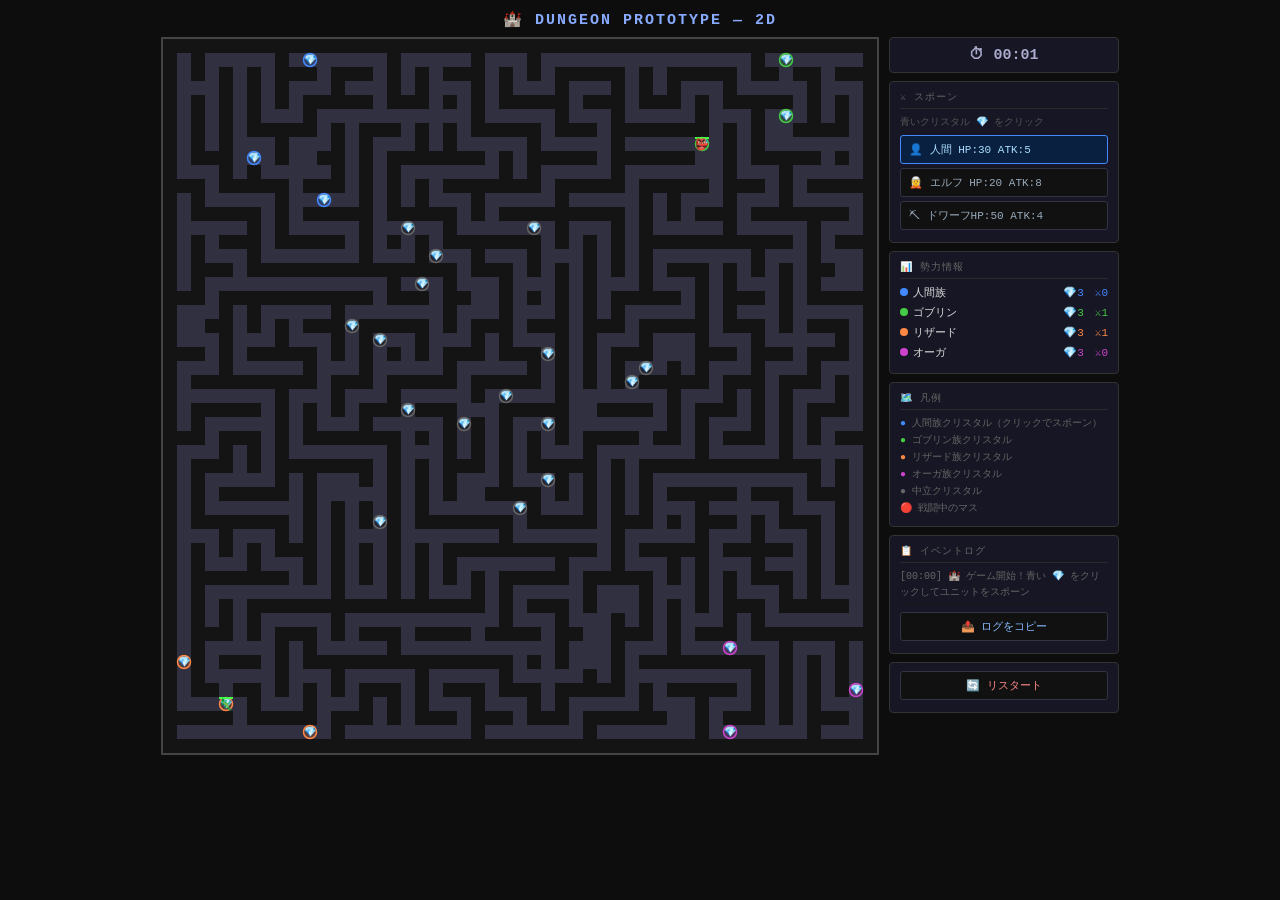
==== prototype.html @ 56694823 "fix: SPAWN_INTERVAL の残存参照を AI_SPAWN に修正 initCrystals 内の spawnTimer 初期値が旧定数を参照していたためエラーが発生していた。  http" ====
<!DOCTYPE html>
<html lang="ja">
<head>
<meta charset="UTF-8">
<meta name="viewport" content="width=device-width, initial-scale=1">
<title>Dungeon Prototype</title>
<style>
* { margin: 0; padding: 0; box-sizing: border-box; }
body {
  background: #0d0d0d;
  color: #ddd;
  font-family: 'Courier New', monospace;
  display: flex;
  flex-direction: column;
  align-items: center;
  padding: 10px;
}
h1 {
  font-size: 15px;
  color: #88aaff;
  margin-bottom: 8px;
  letter-spacing: 2px;
}
#game { display: flex; gap: 10px; align-items: flex-start; }
canvas {
  border: 2px solid #444;
  cursor: crosshair;
  display: block;
}
#sidebar {
  width: 230px;
  display: flex;
  flex-direction: column;
  gap: 8px;
  flex-shrink: 0;
}
.panel {
  background: #161624;
  border: 1px solid #333;
  border-radius: 4px;
  padding: 8px 10px;
}
.panel-title {
  font-size: 10px;
  color: #666;
  text-transform: uppercase;
  letter-spacing: 1px;
  margin-bottom: 6px;
  border-bottom: 1px solid #2a2a2a;
  padding-bottom: 4px;
}
.spawn-btn {
  display: block;
  width: 100%;
  margin-bottom: 4px;
  padding: 6px 8px;
  background: #111;
  border: 1px solid #334;
  color: #99aabb;
  cursor: pointer;
  border-radius: 3px;
  font-size: 11px;
  text-align: left;
  font-family: 'Courier New', monospace;
}
.spawn-btn:hover { background: #1a2a40; border-color: #4488ff; }
.spawn-btn.active { background: #0a2040; border-color: #4488ff; color: #aaddff; }
.faction-row {
  display: flex;
  justify-content: space-between;
  align-items: center;
  font-size: 11px;
  margin-bottom: 5px;
}
.dot {
  display: inline-block;
  width: 8px; height: 8px;
  border-radius: 50%;
  margin-right: 5px;
  flex-shrink: 0;
}
#time-display {
  text-align: center;
  font-size: 15px;
  color: #aac;
  font-weight: bold;
}
#log-area {
  font-size: 10px;
  color: #666;
  max-height: 140px;
  overflow-y: auto;
  line-height: 1.6;
}
#log-area p { border-bottom: 1px solid #1a1a1a; padding-bottom: 2px; margin-bottom: 2px; }
.hint { font-size: 10px; color: #555; margin-bottom: 5px; line-height: 1.5; }
.legend-row {
  display: flex; align-items: center;
  gap: 6px; font-size: 10px; color: #666; margin-bottom: 3px;
}
</style>
</head>
<body>
<h1>🏰 DUNGEON PROTOTYPE — 2D</h1>
<div id="game">
  <canvas id="canvas"></canvas>
  <div id="sidebar">

    <div class="panel">
      <div id="time-display">00:00</div>
    </div>

    <div class="panel">
      <div class="panel-title">⚔️ スポーン</div>
      <div class="hint">青いクリスタル 💎 をクリック</div>
      <button class="spawn-btn active" id="btn-human" onclick="selectType('human')">👤 人間   HP:30 ATK:5</button>
      <button class="spawn-btn"        id="btn-elf"   onclick="selectType('elf')"  >🧝 エルフ HP:20 ATK:8</button>
      <button class="spawn-btn"        id="btn-dwarf" onclick="selectType('dwarf')">⛏ ドワーフHP:50 ATK:4</button>
    </div>

    <div class="panel">
      <div class="panel-title">📊 勢力情報</div>
      <div id="faction-display"></div>
    </div>

    <div class="panel">
      <div class="panel-title">🗺️ 凡例</div>
      <div class="legend-row"><span style="color:#4488ff">●</span> 人間族クリスタル（クリックでスポーン）</div>
      <div class="legend-row"><span style="color:#44cc44">●</span> ゴブリン族クリスタル</div>
      <div class="legend-row"><span style="color:#ff8844">●</span> リザード族クリスタル</div>
      <div class="legend-row"><span style="color:#cc44cc">●</span> オーガ族クリスタル</div>
      <div class="legend-row"><span style="color:#666">●</span> 中立クリスタル</div>
      <div class="legend-row">🔴 戦闘中のマス</div>
    </div>

    <div class="panel">
      <div class="panel-title">📋 イベントログ</div>
      <div id="log-area"></div>
      <button class="spawn-btn" onclick="exportLog()" style="margin-top:6px;text-align:center;color:#8bf;">📤 ログをコピー</button>
    </div>

    <div class="panel">
      <button class="spawn-btn" onclick="restartGame()" style="text-align:center;color:#f88;">🔄 リスタート</button>
    </div>

  </div>
</div>

<script>
// ━━━━━━━━━━━━━━━━━━━━━━━━━━━━━━━━━━
// CONSTANTS
// ━━━━━━━━━━━━━━━━━━━━━━━━━━━━━━━━━━
const GRID         = 51;
const CELL         = 14;
const CANVAS_SIZE  = GRID * CELL;   // 714px (1.2x)

const PATH_REFRESH   = 3.0;  // seconds between path recalculation
const LOOP_COUNT     = 50;   // extra passages added to maze
const SPD_COMMON     = 1.0;  // 全種族共通移動速度（マス/秒）

// AI種族別スポーン間隔（秒）
const AI_SPAWN = { goblin: 8, lizard: 10, ogre: 14 };

const FACTIONS = {
  human:   { name: '人間族',    color: '#4488ff', zone: [0, 12, 0,  12] },
  goblin:  { name: 'ゴブリン',  color: '#44cc44', zone: [0, 12, 38, 50] },
  lizard:  { name: 'リザード',  color: '#ff8844', zone: [38, 50, 0, 12] },
  ogre:    { name: 'オーガ',    color: '#cc44cc', zone: [38, 50, 38, 50] },
  neutral: { name: '中立',      color: '#666666', zone: null },
};

const UNIT_DEFS = {
  human:  { emoji: '👤', hp: 30, atk: 5,  spd: SPD_COMMON, faction: 'human'  },
  elf:    { emoji: '🧝', hp: 20, atk: 8,  spd: SPD_COMMON, faction: 'human'  },
  dwarf:  { emoji: '⛏',  hp: 50, atk: 4,  spd: SPD_COMMON, faction: 'human'  },
  goblin: { emoji: '👺', hp: 15, atk: 4,  spd: SPD_COMMON, faction: 'goblin' },
  lizard: { emoji: '🦎', hp: 25, atk: 6,  spd: SPD_COMMON, faction: 'lizard' },
  ogre:   { emoji: '👹', hp: 60, atk: 8,  spd: SPD_COMMON, faction: 'ogre'   },
};

const AI_UNIT = { goblin: 'goblin', lizard: 'lizard', ogre: 'ogre' };

// 不利な組み合わせのみ記載（ATK × 0.7）。記載のないペアはすべて × 1.0
// 出典: GAME_DESIGN.md「6種族の相性システム」
const AFFINITY_DEBUFF = new Set([
  'human-goblin',   // ゴブリンの数の暴力に対応しきれない
  'elf-lizard',     // 鱗が矢を弾く
  'dwarf-ogre',     // 怪力が鎧ごと吹き飛ばす
  'goblin-ogre',    // 三すくみ：オーガ > ゴブリン
  'lizard-goblin',  // 三すくみ：ゴブリン > リザード
  'ogre-lizard',    // 三すくみ：リザード > オーガ
]);

function getAffinityMult(attackerType, defenderType) {
  return AFFINITY_DEBUFF.has(`${attackerType}-${defenderType}`) ? 0.7 : 1.0;
}

// ━━━━━━━━━━━━━━━━━━━━━━━━━━━━━━━━━━
// STATE
// ━━━━━━━━━━━━━━━━━━━━━━━━━━━━━━━━━━
let grid         = [];
let crystals     = [];
let units        = [];
let selectedType = 'human';
let gameTime     = 0;
let lastTime     = 0;
let logLines     = [];
let mazeImg      = null;
let rafId        = null;

const canvas = document.getElementById('canvas');
const ctx    = canvas.getContext('2d');
canvas.width  = CANVAS_SIZE;
canvas.height = CANVAS_SIZE;

// ━━━━━━━━━━━━━━━━━━━━━━━━━━━━━━━━━━
// MAZE GENERATION (iterative DFS)
// ━━━━━━━━━━━━━━━━━━━━━━━━━━━━━━━━━━
function generateMaze(size) {
  const g = Array.from({ length: size }, () => new Uint8Array(size).fill(1));
  g[1][1] = 0;
  const stack = [[1, 1]];

  while (stack.length) {
    const [r, c] = stack[stack.length - 1];
    const dirs = [[-2,0],[2,0],[0,-2],[0,2]];
    for (let i = 3; i > 0; i--) {
      const j = Math.floor(Math.random() * (i + 1));
      [dirs[i], dirs[j]] = [dirs[j], dirs[i]];
    }
    let moved = false;
    for (const [dr, dc] of dirs) {
      const nr = r + dr, nc = c + dc;
      if (nr > 0 && nr < size - 1 && nc > 0 && nc < size - 1 && g[nr][nc] === 1) {
        g[r + dr / 2][c + dc / 2] = 0;
        g[nr][nc] = 0;
        stack.push([nr, nc]);
        moved = true;
        break;
      }
    }
    if (!moved) stack.pop();
  }

  // Add loops for non-linear paths
  let added = 0;
  for (let attempt = 0; added < LOOP_COUNT && attempt < 2000; attempt++) {
    const r = 1 + Math.floor(Math.random() * (size - 2));
    const c = 1 + Math.floor(Math.random() * (size - 2));
    if (g[r][c] !== 1) continue;
    const vert  = r > 0 && r < size - 1 && g[r-1][c] === 0 && g[r+1][c] === 0;
    const horiz = c > 0 && c < size - 1 && g[r][c-1] === 0 && g[r][c+1] === 0;
    if (vert || horiz) { g[r][c] = 0; added++; }
  }
  return g;
}

// ━━━━━━━━━━━━━━━━━━━━━━━━━━━━━━━━━━
// BFS PATHFINDING
// ━━━━━━━━━━━━━━━━━━━━━━━━━━━━━━━━━━
function bfs(sr, sc, gr, gc) {
  if (!grid[gr] || grid[gr][gc] !== 0) return null;
  if (sr === gr && sc === gc) return [[sr, sc]];

  const key = (r, c) => r * GRID + c;
  const prev = new Map([[key(sr, sc), -1]]);
  const q = [[sr, sc]];

  outer:
  for (let i = 0; i < q.length; i++) {
    const [r, c] = q[i];
    for (const [dr, dc] of [[-1,0],[1,0],[0,-1],[0,1]]) {
      const nr = r + dr, nc = c + dc;
      if (nr < 0 || nr >= GRID || nc < 0 || nc >= GRID || grid[nr][nc] !== 0) continue;
      const k = key(nr, nc);
      if (prev.has(k)) continue;
      prev.set(k, key(r, c));
      if (nr === gr && nc === gc) break outer;
      q.push([nr, nc]);
    }
  }

  const gk = key(gr, gc);
  if (!prev.has(gk)) return null;

  const path = [];
  let k = gk;
  while (k !== -1) {
    path.unshift([Math.floor(k / GRID), k % GRID]);
    k = prev.get(k);
  }
  return path;
}

// ━━━━━━━━━━━━━━━━━━━━━━━━━━━━━━━━━━
// CRYSTALS
// ━━━━━━━━━━━━━━━━━━━━━━━━━━━━━━━━━━
function openCells(r1, r2, c1, c2) {
  const out = [];
  for (let r = r1; r <= r2; r++)
    for (let c = c1; c <= c2; c++)
      if (grid[r]?.[c] === 0) out.push([r, c]);
  return out;
}

function shuffle(arr) {
  for (let i = arr.length - 1; i > 0; i--) {
    const j = Math.floor(Math.random() * (i + 1));
    [arr[i], arr[j]] = [arr[j], arr[i]];
  }
  return arr;
}

function initCrystals() {
  crystals = [];
  const E = GRID - 2;  // 49
  const Z = 11;        // corner zone size

  // 3 pre-claimed crystals per faction corner
  const cornerZones = [
    { owner: 'human',  r1: 1,   r2: Z,   c1: 1,   c2: Z   },
    { owner: 'goblin', r1: 1,   r2: Z,   c1: E-Z, c2: E   },
    { owner: 'lizard', r1: E-Z, r2: E,   c1: 1,   c2: Z   },
    { owner: 'ogre',   r1: E-Z, r2: E,   c1: E-Z, c2: E   },
  ];

  for (const z of cornerZones) {
    const cells = shuffle(openCells(z.r1, z.r2, z.c1, z.c2)).slice(0, 3);
    for (const [r, c] of cells) {
      crystals.push({
        r, c,
        owner: z.owner,
        spawnTimer: Math.random() * AI_SPAWN[z.owner],
      });
    }
  }

  // 16 neutral crystals in middle zone
  const midCells = shuffle(openCells(Z + 2, E - Z - 2, Z + 2, E - Z - 2)).slice(0, 16);
  for (const [r, c] of midCells) {
    crystals.push({ r, c, owner: 'neutral', spawnTimer: 0 });
  }
}

function updateCrystals(dt) {
  for (const cr of crystals) {
    // Human crystals spawn manually; neutral crystals don't spawn at all
    if (cr.owner === 'neutral' || cr.owner === 'human') continue;
    cr.spawnTimer += dt;
    const spawnInterval = AI_SPAWN[cr.owner];
    if (cr.spawnTimer >= spawnInterval) {
      cr.spawnTimer -= spawnInterval;
      trySpawnFromCrystal(cr);
    }
  }
}

function trySpawnFromCrystal(cr) {
  const type = AI_UNIT[cr.owner];
  if (type) units.push(makeUnit(type, cr.r, cr.c));
}

// ━━━━━━━━━━━━━━━━━━━━━━━━━━━━━━━━━━
// UNITS
// ━━━━━━━━━━━━━━━━━━━━━━━━━━━━━━━━━━
function makeUnit(type, r, c) {
  const d = UNIT_DEFS[type];
  return {
    type, r, c,
    emoji:     d.emoji,
    faction:   d.faction,
    hp:        d.hp,
    maxHp:     d.hp,
    atk:       d.atk,
    spd:       d.spd,
    path:      null,
    pathTimer: Math.random() * 2,  // stagger initial BFS calls
    moveTimer: 0,
    inCombat:  false,
  };
}

function bestTarget(unit) {
  let best = null, bestDist = Infinity;
  for (const cr of crystals) {
    if (cr.owner === unit.faction) continue;
    const d = Math.abs(cr.r - unit.r) + Math.abs(cr.c - unit.c);
    if (d < bestDist) { bestDist = d; best = cr; }
  }
  return best;
}

function updateUnits(dt) {
  // Build cell→units lookup for fast combat checks
  const cellMap = new Map();
  for (const u of units) {
    const k = u.r * GRID + u.c;
    if (!cellMap.has(k)) cellMap.set(k, []);
    cellMap.get(k).push(u);
  }

  for (const u of units) {
    if (u.hp <= 0) continue;

    // ── Combat: attack enemies on same cell ──
    const cellGroup = cellMap.get(u.r * GRID + u.c) || [];
    const enemies = cellGroup.filter(e => e.faction !== u.faction && e.hp > 0);
    if (enemies.length > 0) {
      u.inCombat = true;
      // Attack one random enemy (with affinity correction)
      const target = enemies[Math.floor(Math.random() * enemies.length)];
      target.hp -= u.atk * getAffinityMult(u.type, target.type) * dt;
      continue;
    }
    u.inCombat = false;

    // ── Crystal claim ──
    const cr = crystals.find(x => x.r === u.r && x.c === u.c && x.owner !== u.faction);
    if (cr) {
      const prev = cr.owner;
      cr.owner = u.faction;
      cr.spawnTimer = 0;
      const prevName = FACTIONS[prev]?.name ?? '中立';
      logEvent(`${FACTIONS[u.faction].name} がクリスタルを占領 (${prevName} → ${FACTIONS[u.faction].name})`);
      u.path = null;
      u.pathTimer = 0;  // find next target immediately
    }

    // ── Pathfinding refresh ──
    u.pathTimer -= dt;
    if (u.pathTimer <= 0) {
      u.pathTimer = PATH_REFRESH;
      const target = bestTarget(u);
      u.path = target ? bfs(u.r, u.c, target.r, target.c) : null;
    }

    // ── Movement ──
    u.moveTimer -= dt;
    if (u.moveTimer <= 0) {
      u.moveTimer = 1 / u.spd;
      if (u.path && u.path.length > 1) {
        u.path.shift();
        u.r = u.path[0][0];
        u.c = u.path[0][1];
      } else {
        u.path = null;
        u.pathTimer = 0;
      }
    }
  }

  // Remove dead units
  units = units.filter(u => u.hp > 0);
}

// ━━━━━━━━━━━━━━━━━━━━━━━━━━━━━━━━━━
// PLAYER INPUT
// ━━━━━━━━━━━━━━━━━━━━━━━━━━━━━━━━━━
function selectType(type) {
  selectedType = type;
  document.querySelectorAll('.spawn-btn[id^="btn-"]').forEach(b => b.classList.remove('active'));
  document.getElementById('btn-' + type)?.classList.add('active');
}

canvas.addEventListener('click', e => {
  const rect = canvas.getBoundingClientRect();
  const scaleX = canvas.width  / rect.width;
  const scaleY = canvas.height / rect.height;
  const px = (e.clientX - rect.left) * scaleX;
  const py = (e.clientY - rect.top)  * scaleY;
  const cc = Math.floor(px / CELL);
  const cr = Math.floor(py / CELL);

  const crystal = crystals.find(x => x.r === cr && x.c === cc && x.owner === 'human');
  if (!crystal) return;

  units.push(makeUnit(selectedType, cr, cc));
});

// ━━━━━━━━━━━━━━━━━━━━━━━━━━━━━━━━━━
// RENDERING
// ━━━━━━━━━━━━━━━━━━━━━━━━━━━━━━━━━━
function buildMazeImage() {
  const oc = document.createElement('canvas');
  oc.width = CANVAS_SIZE;
  oc.height = CANVAS_SIZE;
  const mc = oc.getContext('2d');

  // Faction zone tint (subtle background color per corner)
  for (const [, fdata] of Object.entries(FACTIONS)) {
    if (!fdata.zone) continue;
    const [r1, r2, c1, c2] = fdata.zone;
    mc.fillStyle = fdata.color + '14';
    mc.fillRect(c1 * CELL, r1 * CELL, (c2 - c1 + 1) * CELL, (r2 - r1 + 1) * CELL);
  }

  // Draw cells
  for (let r = 0; r < GRID; r++) {
    for (let c = 0; c < GRID; c++) {
      mc.fillStyle = grid[r][c] === 1 ? '#141414' : '#303040';
      mc.fillRect(c * CELL, r * CELL, CELL, CELL);
    }
  }

  mazeImg = oc;
}

function render() {
  ctx.drawImage(mazeImg, 0, 0);

  ctx.textAlign    = 'center';
  ctx.textBaseline = 'middle';

  // ── Draw crystals ──
  for (const cr of crystals) {
    const x = cr.c * CELL + CELL / 2;
    const y = cr.r * CELL + CELL / 2;
    const color = FACTIONS[cr.owner].color;

    ctx.beginPath();
    ctx.arc(x, y, CELL / 2 - 0.5, 0, Math.PI * 2);
    ctx.fillStyle   = cr.owner === 'neutral' ? '#252530' : color + '33';
    ctx.fill();
    ctx.strokeStyle = color;
    ctx.lineWidth   = 1.5;
    ctx.stroke();

    ctx.font      = '10px sans-serif';
    ctx.fillStyle = cr.owner === 'neutral' ? '#555' : '#ddd';
    ctx.fillText('💎', x, y);
  }

  // ── Draw units (grouped per cell) ──
  const cellMap = new Map();
  for (const u of units) {
    const k = u.r * GRID + u.c;
    if (!cellMap.has(k)) cellMap.set(k, []);
    cellMap.get(k).push(u);
  }

  for (const [k, group] of cellMap) {
    const r = Math.floor(k / GRID);
    const c = k % GRID;
    const x = c * CELL + CELL / 2;
    const y = r * CELL + CELL / 2;

    // Combat flash
    const hasCombat = group.some(u => u.inCombat);
    if (hasCombat) {
      ctx.fillStyle = 'rgba(255, 60, 0, 0.45)';
      ctx.fillRect(c * CELL, r * CELL, CELL, CELL);
    }

    const u0 = group[0];

    // HP bar (2px high, top of cell)
    const hp = u0.hp / u0.maxHp;
    ctx.fillStyle = '#111';
    ctx.fillRect(c * CELL, r * CELL, CELL, 2);
    ctx.fillStyle = hp > 0.5 ? '#4f4' : hp > 0.25 ? '#ff4' : '#f44';
    ctx.fillRect(c * CELL, r * CELL, CELL * hp, 2);

    // Emoji
    ctx.font = '11px sans-serif';
    ctx.fillText(u0.emoji, x, y + 1);

    // Count badge when multiple units
    if (group.length > 1) {
      ctx.font      = 'bold 9px monospace';
      ctx.fillStyle = '#fff';
      ctx.fillText(group.length, x + 4, y + 4);
    }
  }
}

// ━━━━━━━━━━━━━━━━━━━━━━━━━━━━━━━━━━
// SIDEBAR
// ━━━━━━━━━━━━━━━━━━━━━━━━━━━━━━━━━━
function updateSidebar() {
  const mm = String(Math.floor(gameTime / 60)).padStart(2, '0');
  const ss = String(Math.floor(gameTime % 60)).padStart(2, '0');
  document.getElementById('time-display').textContent = `⏱ ${mm}:${ss}`;

  const crystalCount = {}, unitCount = {};
  for (const f of ['human','goblin','lizard','ogre']) {
    crystalCount[f] = 0; unitCount[f] = 0;
  }
  for (const cr of crystals) if (cr.owner in crystalCount) crystalCount[cr.owner]++;
  for (const u  of units)    if (u.faction in unitCount)   unitCount[u.faction]++;

  const html = ['human','goblin','lizard','ogre'].map(f => {
    const d = FACTIONS[f];
    return `<div class="faction-row">
      <span><span class="dot" style="background:${d.color}"></span>${d.name}</span>
      <span style="color:${d.color}">💎${crystalCount[f]}　⚔️${unitCount[f]}</span>
    </div>`;
  }).join('');
  document.getElementById('faction-display').innerHTML = html;
}

// ━━━━━━━━━━━━━━━━━━━━━━━━━━━━━━━━━━
// EVENT LOG
// ━━━━━━━━━━━━━━━━━━━━━━━━━━━━━━━━━━
function logEvent(msg) {
  const mm = String(Math.floor(gameTime / 60)).padStart(2, '0');
  const ss = String(Math.floor(gameTime % 60)).padStart(2, '0');
  logLines.unshift(`[${mm}:${ss}] ${msg}`);
  if (logLines.length > 200) logLines.pop();
  document.getElementById('log-area').innerHTML =
    logLines.slice(0, 15).map(l => `<p>${l}</p>`).join('');
}

function exportLog() {
  const text = logLines.join('\n');
  navigator.clipboard.writeText(text).then(() => {
    logEvent('📋 ログをクリップボードにコピーしました (' + logLines.length + '件)');
  }).catch(() => {
    // fallback: download as text file
    const blob = new Blob([text], { type: 'text/plain' });
    const a = document.createElement('a');
    a.href = URL.createObjectURL(blob);
    a.download = 'dungeon_log.txt';
    a.click();
  });
}

// ━━━━━━━━━━━━━━━━━━━━━━━━━━━━━━━━━━
// GAME LOOP
// ━━━━━━━━━━━━━━━━━━━━━━━━━━━━━━━━━━
function loop(ts) {
  const dt = Math.min((ts - lastTime) / 1000, 0.1);
  lastTime = ts;
  gameTime += dt;

  updateUnits(dt);
  updateCrystals(dt);
  render();
  updateSidebar();

  rafId = requestAnimationFrame(loop);
}

// ━━━━━━━━━━━━━━━━━━━━━━━━━━━━━━━━━━
// INIT / RESTART
// ━━━━━━━━━━━━━━━━━━━━━━━━━━━━━━━━━━
function restartGame() {
  if (rafId) cancelAnimationFrame(rafId);
  selectedType = 'human';
  gameTime     = 0;
  logLines     = [];
  document.getElementById('log-area').innerHTML = '';
  document.querySelectorAll('.spawn-btn[id^="btn-"]').forEach(b => b.classList.remove('active'));
  document.getElementById('btn-human')?.classList.add('active');

  grid     = generateMaze(GRID);
  units    = [];
  initCrystals();
  buildMazeImage();

  logEvent('🏰 ゲーム開始！青い 💎 をクリックしてユニットをスポーン');

  requestAnimationFrame(ts => {
    lastTime = ts;
    rafId = requestAnimationFrame(loop);
  });
}

restartGame();
</script>
</body>
</html>
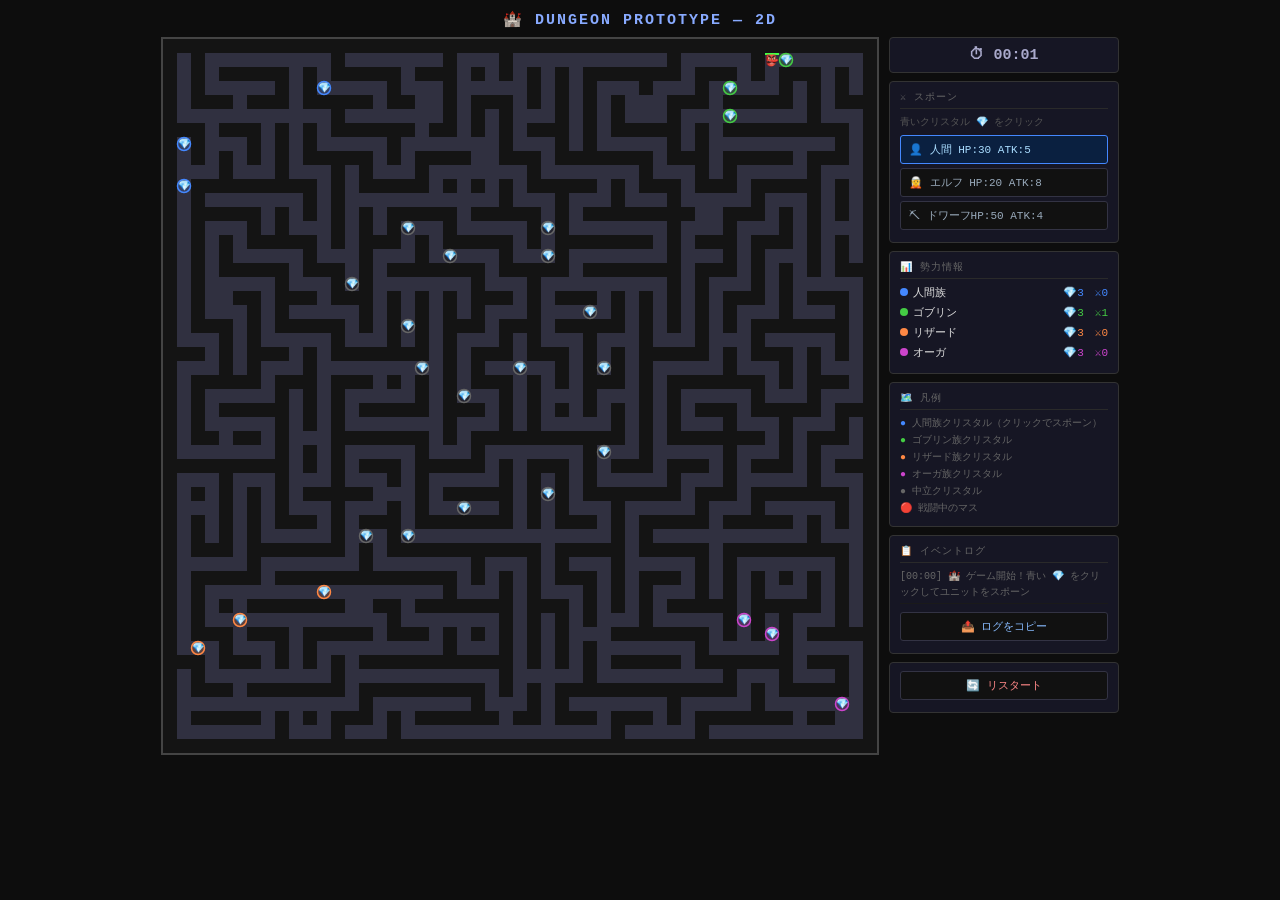
==== commit 54d798a7: "スポーン間隔を延長してモンスター過密を緩和 ゴブリン 8s→14s、リザード 10s→20s、オーガ 14s→26s に変更。 勝負がつきにくい状況での大量スポーンを抑制する。  https://cl" ====
--- a/prototype.html
+++ b/prototype.html
@@ -159,7 +159,7 @@
 const SPD_COMMON     = 1.0;  // 全種族共通移動速度（マス/秒）
 
 // AI種族別スポーン間隔（秒）
-const AI_SPAWN = { goblin: 8, lizard: 10, ogre: 14 };
+const AI_SPAWN = { goblin: 14, lizard: 20, ogre: 26 };
 
 const FACTIONS = {
   human:   { name: '人間族',    color: '#4488ff', zone: [0, 12, 0,  12] },
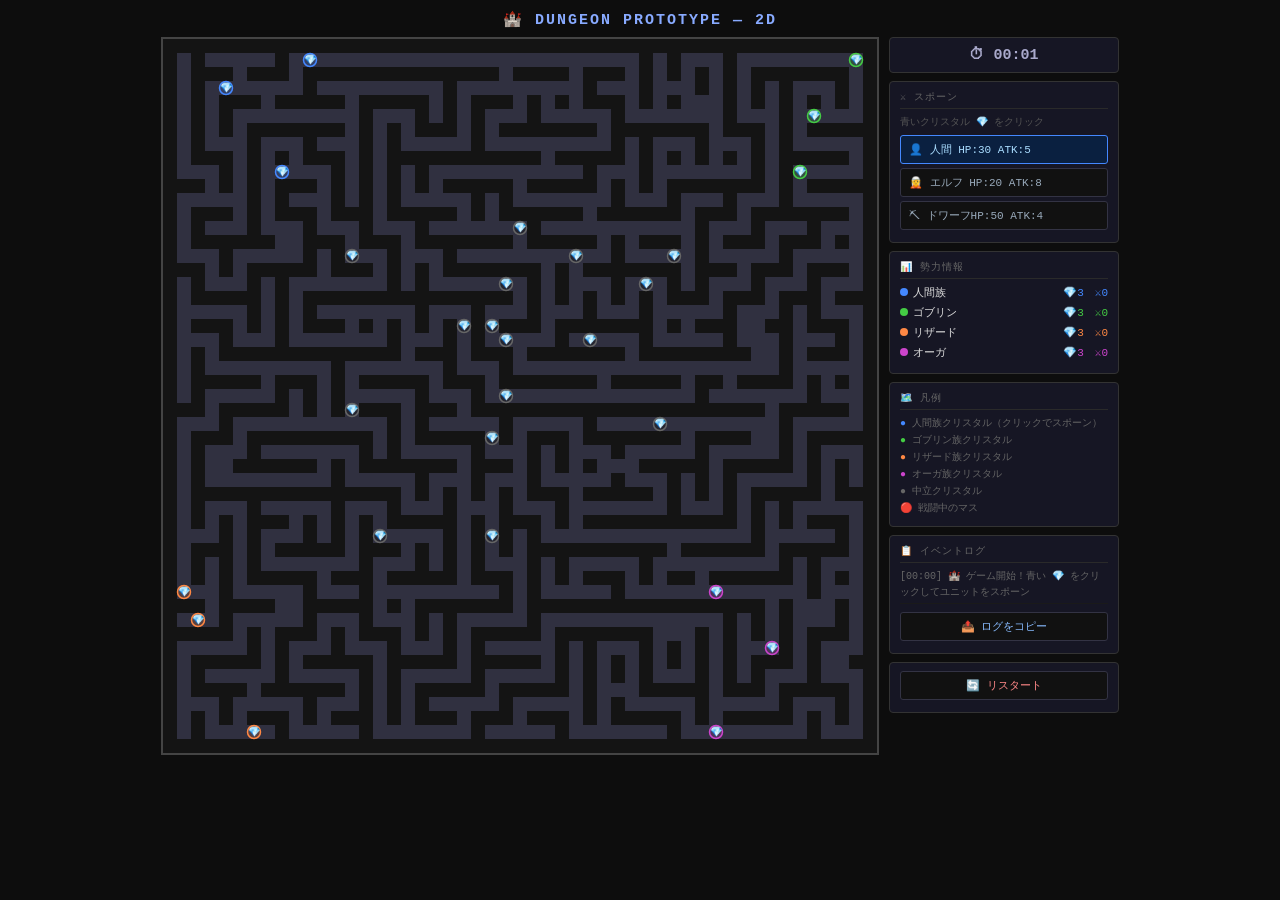
==== commit 77c16de5: "A案: ターゲット分散割り当てとランダム再評価を実装 - randomTarget(): 自勢力以外からランダムにクリスタルを選択 - makeUnit(): スポーン時にランダムなターゲットと再評価" ====
--- a/prototype.html
+++ b/prototype.html
@@ -365,18 +365,26 @@
 // ━━━━━━━━━━━━━━━━━━━━━━━━━━━━━━━━━━
 function makeUnit(type, r, c) {
   const d = UNIT_DEFS[type];
+  const faction = d.faction;
+  // AI勢力はスポーン時にランダムなターゲットを割り当て、プレイヤー勢力はnull
+  const isAI = faction !== 'human';
+  const targetCrystal = isAI
+    ? (crystals.filter(cr => cr.owner !== faction)[Math.floor(Math.random() * crystals.filter(cr => cr.owner !== faction).length)] ?? null)
+    : null;
   return {
     type, r, c,
-    emoji:     d.emoji,
-    faction:   d.faction,
-    hp:        d.hp,
-    maxHp:     d.hp,
-    atk:       d.atk,
-    spd:       d.spd,
-    path:      null,
-    pathTimer: Math.random() * 2,  // stagger initial BFS calls
-    moveTimer: 0,
-    inCombat:  false,
+    emoji:         d.emoji,
+    faction,
+    hp:            d.hp,
+    maxHp:         d.hp,
+    atk:           d.atk,
+    spd:           d.spd,
+    path:          null,
+    pathTimer:     Math.random() * 2,  // stagger initial BFS calls
+    moveTimer:     0,
+    inCombat:      false,
+    targetCrystal, // 現在の目標クリスタル（AI勢力のみ使用）
+    retargetTimer: newRetargetInterval(), // 次の再評価までの残り秒数
   };
 }
 
@@ -388,6 +396,18 @@
     if (d < bestDist) { bestDist = d; best = cr; }
   }
   return best;
+}
+
+// 自勢力以外のクリスタルをランダムに1つ返す（なければ null）
+function randomTarget(unit) {
+  const candidates = crystals.filter(cr => cr.owner !== unit.faction);
+  if (candidates.length === 0) return null;
+  return candidates[Math.floor(Math.random() * candidates.length)];
+}
+
+// 再評価タイマーの初期値（10〜20秒のランダム）
+function newRetargetInterval() {
+  return 10 + Math.random() * 10;
 }
 
 function updateUnits(dt) {
@@ -423,14 +443,40 @@
       const prevName = FACTIONS[prev]?.name ?? '中立';
       logEvent(`${FACTIONS[u.faction].name} がクリスタルを占領 (${prevName} → ${FACTIONS[u.faction].name})`);
       u.path = null;
-      u.pathTimer = 0;  // find next target immediately
+      u.pathTimer = 0;
+      // 占領後は必ず別のターゲットに再割り当て
+      if (u.targetCrystal !== undefined) {
+        u.targetCrystal = randomTarget(u);
+        u.retargetTimer = newRetargetInterval();
+      }
+    }
+
+    // ── Retarget timer (AI勢力のみ) ──
+    if (u.targetCrystal !== undefined) {
+      u.retargetTimer -= dt;
+      if (u.retargetTimer <= 0) {
+        if (Math.random() < 0.5) {
+          // 50%: 別のクリスタルに変更
+          u.targetCrystal = randomTarget(u);
+          u.path = null;
+          u.pathTimer = 0;
+        }
+        // 50%: 現ターゲット維持（タイマーのみリセット）
+        u.retargetTimer = newRetargetInterval();
+      }
+      // ターゲットが既に自勢力に変わっていたら即再割り当て
+      if (u.targetCrystal && u.targetCrystal.owner === u.faction) {
+        u.targetCrystal = randomTarget(u);
+        u.path = null;
+        u.pathTimer = 0;
+      }
     }
 
     // ── Pathfinding refresh ──
     u.pathTimer -= dt;
     if (u.pathTimer <= 0) {
       u.pathTimer = PATH_REFRESH;
-      const target = bestTarget(u);
+      const target = (u.targetCrystal !== undefined) ? u.targetCrystal : bestTarget(u);
       u.path = target ? bfs(u.r, u.c, target.r, target.c) : null;
     }
 
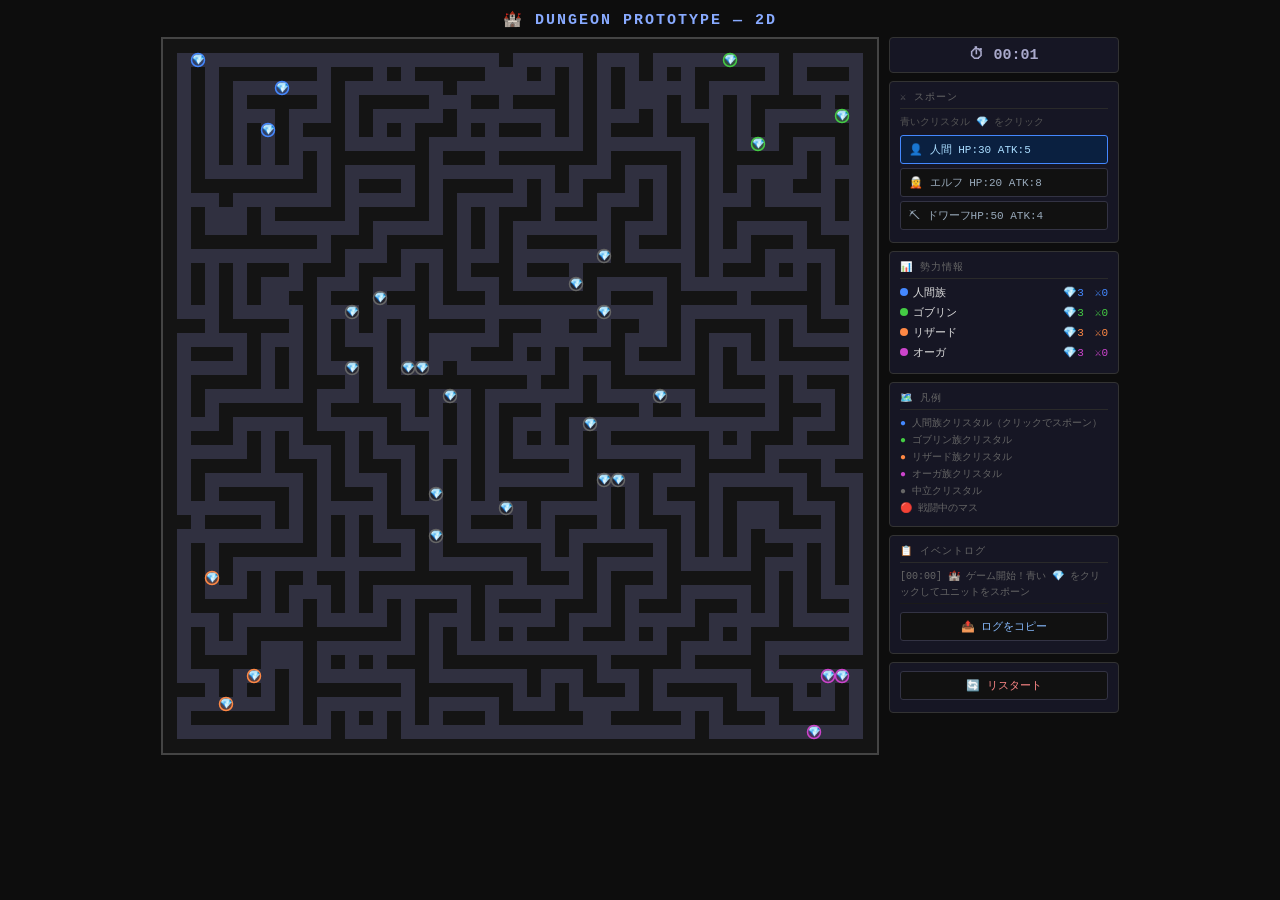
==== commit c519e14a: "B案: 袋小路を検出して隣接壁を開放する処理を追加 生成後に通路が1方向しかないマス（袋小路）を全走査し、 隣接する壁をランダムに1つ開放して迂回路を作る。 既存のループ追加フェーズはそのまま残し、追" ====
--- a/prototype.html
+++ b/prototype.html
@@ -252,6 +252,25 @@
     const horiz = c > 0 && c < size - 1 && g[r][c-1] === 0 && g[r][c+1] === 0;
     if (vert || horiz) { g[r][c] = 0; added++; }
   }
+
+  // Reduce dead ends: detect cells with only 1 open neighbor and break one adjacent wall
+  const DIRS4 = [[-1,0],[1,0],[0,-1],[0,1]];
+  for (let r = 1; r < size - 1; r++) {
+    for (let c = 1; c < size - 1; c++) {
+      if (g[r][c] !== 0) continue;
+      const openDirs = DIRS4.filter(([dr,dc]) => g[r+dr][c+dc] === 0);
+      if (openDirs.length !== 1) continue; // dead end = 通路が1方向のみ
+      // 壁方向のうち境界内のものをランダムに1つ開ける
+      const wallDirs = DIRS4.filter(([dr,dc]) => {
+        const nr = r+dr, nc = c+dc;
+        return nr > 0 && nr < size-1 && nc > 0 && nc < size-1 && g[nr][nc] === 1;
+      });
+      if (wallDirs.length === 0) continue;
+      const [dr,dc] = wallDirs[Math.floor(Math.random() * wallDirs.length)];
+      g[r+dr][c+dc] = 0;
+    }
+  }
+
   return g;
 }
 
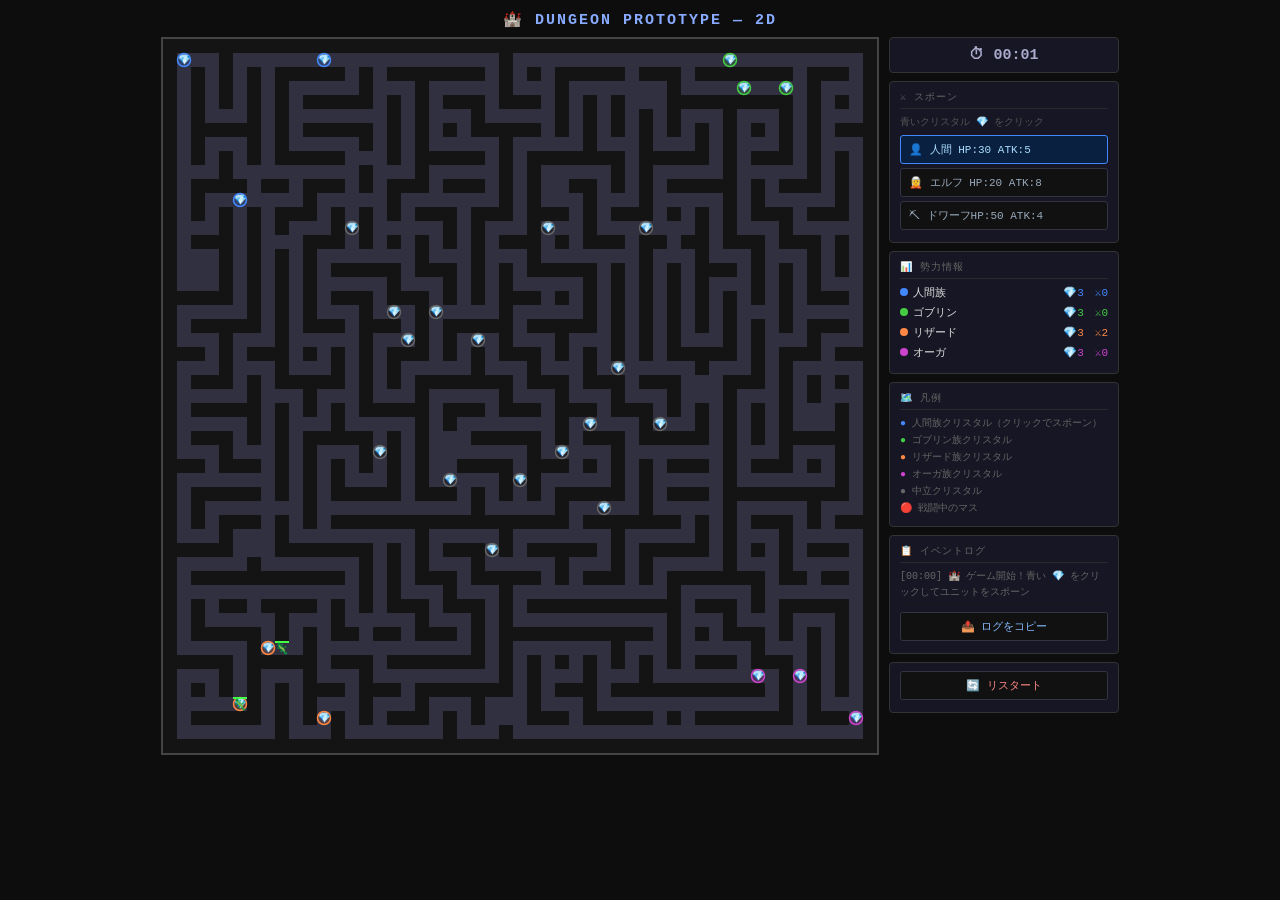
==== commit 688a8533: "fix: 人間陣営ユニットがスポーン後すぐ動作しない問題を修正 targetCrystal が null の場合に undefined チェック(!== undefined)では フォールバックが効か" ====
--- a/prototype.html
+++ b/prototype.html
@@ -495,7 +495,7 @@
     u.pathTimer -= dt;
     if (u.pathTimer <= 0) {
       u.pathTimer = PATH_REFRESH;
-      const target = (u.targetCrystal !== undefined) ? u.targetCrystal : bestTarget(u);
+      const target = u.targetCrystal ? u.targetCrystal : bestTarget(u);
       u.path = target ? bfs(u.r, u.c, target.r, target.c) : null;
     }
 
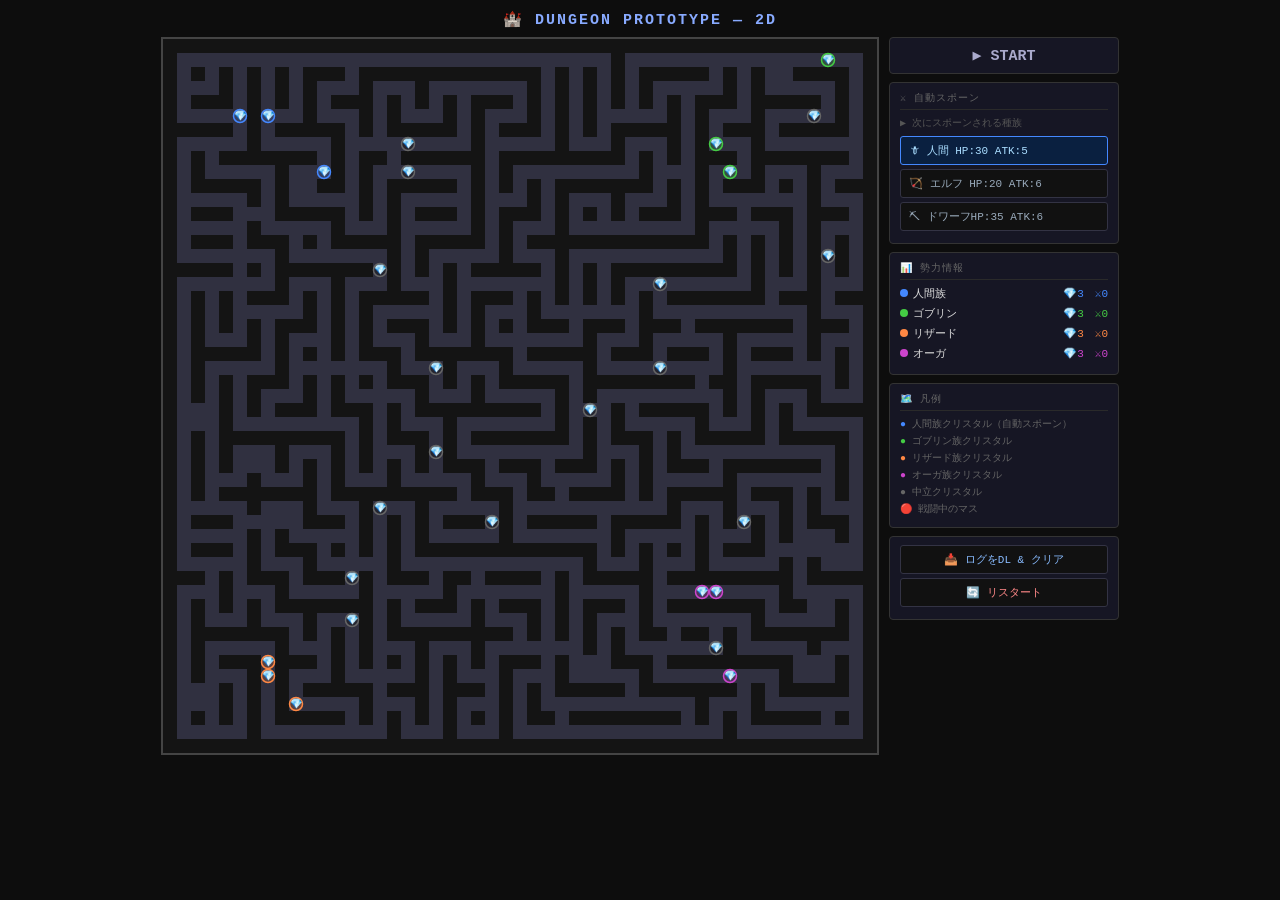
==== commit 4882f673: "260412" ====
--- a/prototype.html
+++ b/prototype.html
@@ -84,7 +84,10 @@
   font-size: 15px;
   color: #aac;
   font-weight: bold;
-}
+  cursor: pointer;
+  user-select: none;
+}
+#time-display:hover { color: #eef; }
 #log-area {
   font-size: 10px;
   color: #666;
@@ -107,15 +110,15 @@
   <div id="sidebar">
 
     <div class="panel">
-      <div id="time-display">00:00</div>
+      <div id="time-display" onclick="handleTimeClick()">▶ START</div>
     </div>
 
     <div class="panel">
-      <div class="panel-title">⚔️ スポーン</div>
-      <div class="hint">青いクリスタル 💎 をクリック</div>
-      <button class="spawn-btn active" id="btn-human" onclick="selectType('human')">👤 人間   HP:30 ATK:5</button>
-      <button class="spawn-btn"        id="btn-elf"   onclick="selectType('elf')"  >🧝 エルフ HP:20 ATK:8</button>
-      <button class="spawn-btn"        id="btn-dwarf" onclick="selectType('dwarf')">⛏ ドワーフHP:50 ATK:4</button>
+      <div class="panel-title">⚔️ 自動スポーン</div>
+      <div class="hint">▶ 次にスポーンされる種族</div>
+      <button class="spawn-btn active" id="btn-human" onclick="selectType('human')">🗡 人間   HP:30 ATK:5</button>
+      <button class="spawn-btn"        id="btn-elf"   onclick="selectType('elf')"  >🏹 エルフ HP:20 ATK:6</button>
+      <button class="spawn-btn"        id="btn-dwarf" onclick="selectType('dwarf')">⛏ ドワーフHP:35 ATK:6</button>
     </div>
 
     <div class="panel">
@@ -125,7 +128,7 @@
 
     <div class="panel">
       <div class="panel-title">🗺️ 凡例</div>
-      <div class="legend-row"><span style="color:#4488ff">●</span> 人間族クリスタル（クリックでスポーン）</div>
+      <div class="legend-row"><span style="color:#4488ff">●</span> 人間族クリスタル（自動スポーン）</div>
       <div class="legend-row"><span style="color:#44cc44">●</span> ゴブリン族クリスタル</div>
       <div class="legend-row"><span style="color:#ff8844">●</span> リザード族クリスタル</div>
       <div class="legend-row"><span style="color:#cc44cc">●</span> オーガ族クリスタル</div>
@@ -134,13 +137,8 @@
     </div>
 
     <div class="panel">
-      <div class="panel-title">📋 イベントログ</div>
-      <div id="log-area"></div>
-      <button class="spawn-btn" onclick="exportLog()" style="margin-top:6px;text-align:center;color:#8bf;">📤 ログをコピー</button>
-    </div>
-
-    <div class="panel">
-      <button class="spawn-btn" onclick="restartGame()" style="text-align:center;color:#f88;">🔄 リスタート</button>
+      <button class="spawn-btn" onclick="downloadAndClearLog()" style="text-align:center;color:#8bf;">📥 ログをDL &amp; クリア</button>
+      <button class="spawn-btn" onclick="restartGame()" style="text-align:center;color:#f88;margin-top:4px;">🔄 リスタート</button>
     </div>
 
   </div>
@@ -159,7 +157,13 @@
 const SPD_COMMON     = 1.0;  // 全種族共通移動速度（マス/秒）
 
 // AI種族別スポーン間隔（秒）
-const AI_SPAWN = { goblin: 14, lizard: 20, ogre: 26 };
+const AI_SPAWN = { goblin: 10, lizard: 12, ogre: 18 };
+
+// 人間側クリスタル1つあたりのスポーンクールダウン（秒）
+const HUMAN_SPAWN_COOLDOWN = 10;
+
+// 勢力ユニット上限 = 所有クリスタル数 × この係数
+const UNIT_CAP_PER_CRYSTAL = 5;
 
 const FACTIONS = {
   human:   { name: '人間族',    color: '#4488ff', zone: [0, 12, 0,  12] },
@@ -170,12 +174,12 @@
 };
 
 const UNIT_DEFS = {
-  human:  { emoji: '👤', hp: 30, atk: 5,  spd: SPD_COMMON, faction: 'human'  },
-  elf:    { emoji: '🧝', hp: 20, atk: 8,  spd: SPD_COMMON, faction: 'human'  },
-  dwarf:  { emoji: '⛏',  hp: 50, atk: 4,  spd: SPD_COMMON, faction: 'human'  },
-  goblin: { emoji: '👺', hp: 15, atk: 4,  spd: SPD_COMMON, faction: 'goblin' },
-  lizard: { emoji: '🦎', hp: 25, atk: 6,  spd: SPD_COMMON, faction: 'lizard' },
-  ogre:   { emoji: '👹', hp: 60, atk: 8,  spd: SPD_COMMON, faction: 'ogre'   },
+  human:  { emoji: '🗡', hp: 30, atk: 5,  spd: SPD_COMMON, faction: 'human'  },
+  elf:    { emoji: '🏹', hp: 25, atk: 6,  spd: SPD_COMMON, faction: 'human'  },
+  dwarf:  { emoji: '⛏',  hp: 35, atk: 6,  spd: SPD_COMMON, faction: 'human'  },
+  goblin: { emoji: '👽', hp: 28, atk: 7,  spd: SPD_COMMON, faction: 'goblin' },
+  lizard: { emoji: '🦖', hp: 28, atk: 8,  spd: SPD_COMMON, faction: 'lizard' },
+  ogre:   { emoji: '👹', hp: 60, atk: 6,  spd: SPD_COMMON, faction: 'ogre'   },
 };
 
 const AI_UNIT = { goblin: 'goblin', lizard: 'lizard', ogre: 'ogre' };
@@ -204,9 +208,14 @@
 let selectedType = 'human';
 let gameTime     = 0;
 let lastTime     = 0;
-let logLines     = [];
 let mazeImg      = null;
 let rafId        = null;
+let gameStarted  = false;
+let gameLog             = null;
+let humanAutoSpawnIndex = 0;  // 0=human 1=elf 2=dwarf のローテーション
+
+const LOG_STORAGE_KEY   = 'dungeon_prototype_log';
+const HUMAN_AUTO_TYPES  = ['human', 'elf', 'dwarf'];
 
 const canvas = document.getElementById('canvas');
 const ctx    = canvas.getContext('2d');
@@ -349,15 +358,30 @@
       crystals.push({
         r, c,
         owner: z.owner,
-        spawnTimer: Math.random() * AI_SPAWN[z.owner],
+        spawnTimer:    Math.random() * AI_SPAWN[z.owner],
+        lastSpawnTime: -HUMAN_SPAWN_COOLDOWN, // 初回はすぐスポーン可能
       });
     }
   }
 
-  // 16 neutral crystals in middle zone
-  const midCells = shuffle(openCells(Z + 2, E - Z - 2, Z + 2, E - Z - 2)).slice(0, 16);
+  // 各拠点近傍に2個ずつ中立クリスタルを配置（初動格差の抑制）
+  const nearFactionZones = [
+    { r1: 1,      r2: Z+6,  c1: Z+1,   c2: Z+6  }, // 人間拠点近傍
+    { r1: 1,      r2: Z+6,  c1: E-Z-6, c2: E-1  }, // ゴブリン拠点近傍
+    { r1: E-Z-6,  r2: E-1,  c1: Z+1,   c2: Z+6  }, // リザード拠点近傍
+    { r1: E-Z-6,  r2: E-1,  c1: E-Z-6, c2: E-1  }, // オーガ拠点近傍
+  ];
+  for (const z of nearFactionZones) {
+    const cells = shuffle(openCells(z.r1, z.r2, z.c1, z.c2)).slice(0, 2);
+    for (const [r, c] of cells) {
+      crystals.push({ r, c, owner: 'neutral', spawnTimer: 0, lastSpawnTime: -HUMAN_SPAWN_COOLDOWN });
+    }
+  }
+
+  // 中央に8個の中立クリスタル
+  const midCells = shuffle(openCells(Z + 2, E - Z - 2, Z + 2, E - Z - 2)).slice(0, 8);
   for (const [r, c] of midCells) {
-    crystals.push({ r, c, owner: 'neutral', spawnTimer: 0 });
+    crystals.push({ r, c, owner: 'neutral', spawnTimer: 0, lastSpawnTime: -HUMAN_SPAWN_COOLDOWN });
   }
 }
 
@@ -376,7 +400,15 @@
 
 function trySpawnFromCrystal(cr) {
   const type = AI_UNIT[cr.owner];
-  if (type) units.push(makeUnit(type, cr.r, cr.c));
+  if (!type) return;
+
+  // 勢力ユニット上限チェック（所有クリスタル数 × UNIT_CAP_PER_CRYSTAL）
+  const cap       = crystals.filter(c => c.owner === cr.owner).length * UNIT_CAP_PER_CRYSTAL;
+  const current   = units.filter(u => u.faction === cr.owner).length;
+  if (current >= cap) return;
+
+  units.push(makeUnit(type, cr.r, cr.c));
+  recordSpawn(type);
 }
 
 // ━━━━━━━━━━━━━━━━━━━━━━━━━━━━━━━━━━
@@ -385,10 +417,10 @@
 function makeUnit(type, r, c) {
   const d = UNIT_DEFS[type];
   const faction = d.faction;
-  // AI勢力はスポーン時にランダムなターゲットを割り当て、プレイヤー勢力はnull
-  const isAI = faction !== 'human';
-  const targetCrystal = isAI
-    ? (crystals.filter(cr => cr.owner !== faction)[Math.floor(Math.random() * crystals.filter(cr => cr.owner !== faction).length)] ?? null)
+  // 全勢力共通：スポーン時にランダムなターゲットを割り当て
+  const candidates = crystals.filter(cr => cr.owner !== faction);
+  const targetCrystal = candidates.length > 0
+    ? candidates[Math.floor(Math.random() * candidates.length)]
     : null;
   return {
     type, r, c,
@@ -402,9 +434,23 @@
     pathTimer:     Math.random() * 2,  // stagger initial BFS calls
     moveTimer:     0,
     inCombat:      false,
-    targetCrystal, // 現在の目標クリスタル（AI勢力のみ使用）
-    retargetTimer: newRetargetInterval(), // 次の再評価までの残り秒数
+    targetCrystal, // 現在の目標クリスタル（全勢力共通）
+    retreating:    false,  // 回復のため自軍クリスタルへ退却中
+    healing:       false,  // クリスタルで回復待機中
+    retreatTarget: null,   // 退却先クリスタル
+    spawnTime:     gameTime,
+    lastAttacker:  null,
   };
+}
+
+function nearestFriendlyCrystal(unit) {
+  let best = null, bestDist = Infinity;
+  for (const cr of crystals) {
+    if (cr.owner !== unit.faction) continue;
+    const d = Math.abs(cr.r - unit.r) + Math.abs(cr.c - unit.c);
+    if (d < bestDist) { bestDist = d; best = cr; }
+  }
+  return best;
 }
 
 function bestTarget(unit) {
@@ -417,11 +463,21 @@
   return best;
 }
 
-// 自勢力以外のクリスタルをランダムに1つ返す（なければ null）
+// 自勢力以外のクリスタルを距離反比例の重みでランダムに1つ返す（近いほど選ばれやすい）
 function randomTarget(unit) {
   const candidates = crystals.filter(cr => cr.owner !== unit.faction);
   if (candidates.length === 0) return null;
-  return candidates[Math.floor(Math.random() * candidates.length)];
+  const weights = candidates.map(cr => {
+    const d = Math.abs(cr.r - unit.r) + Math.abs(cr.c - unit.c);
+    return 1 / (d + 1);
+  });
+  const total = weights.reduce((a, b) => a + b, 0);
+  let rand = Math.random() * total;
+  for (let i = 0; i < candidates.length; i++) {
+    rand -= weights[i];
+    if (rand <= 0) return candidates[i];
+  }
+  return candidates[candidates.length - 1];
 }
 
 // 再評価タイマーの初期値（10〜20秒のランダム）
@@ -446,57 +502,105 @@
     const enemies = cellGroup.filter(e => e.faction !== u.faction && e.hp > 0);
     if (enemies.length > 0) {
       u.inCombat = true;
-      // Attack one random enemy (with affinity correction)
+      u.healing = false; // 戦闘で回復を中断
       const target = enemies[Math.floor(Math.random() * enemies.length)];
       target.hp -= u.atk * getAffinityMult(u.type, target.type) * dt;
+      target.lastAttacker = u.type;
       continue;
     }
     u.inCombat = false;
 
-    // ── Crystal claim ──
-    const cr = crystals.find(x => x.r === u.r && x.c === u.c && x.owner !== u.faction);
-    if (cr) {
-      const prev = cr.owner;
-      cr.owner = u.faction;
-      cr.spawnTimer = 0;
-      const prevName = FACTIONS[prev]?.name ?? '中立';
-      logEvent(`${FACTIONS[u.faction].name} がクリスタルを占領 (${prevName} → ${FACTIONS[u.faction].name})`);
+    // ── Healing at friendly crystal ──
+    if (u.healing) {
+      if (!u.retreatTarget || u.retreatTarget.owner !== u.faction) {
+        // 回復先が奪われた → 次の自軍クリスタルへ
+        const next = nearestFriendlyCrystal(u);
+        if (next) {
+          u.retreatTarget = next;
+          u.retreating = true;
+          u.healing = false;
+          u.path = null;
+          u.pathTimer = 0;
+        } else {
+          // 自軍クリスタルなし → 通常行動に戻る
+          u.healing = false;
+          u.retreatTarget = null;
+        }
+      } else {
+        // MaxHP / 8 per second で回復
+        u.hp = Math.min(u.maxHp, u.hp + (u.maxHp / 8) * dt);
+        if (u.hp >= u.maxHp) {
+          u.healing = false;
+          u.retreatTarget = null;
+          u.path = null;
+          u.pathTimer = 0;
+          if (gameLog) gameLog.unitStats[u.type].healedSuccessfully++;
+        }
+      }
+      continue; // 回復中は移動しない
+    }
+
+    // ── Retreat detection: HP が 1/3 以下なら最寄り自軍クリスタルへ退却 ──
+    if (!u.retreating && u.hp <= u.maxHp / 3) {
+      const cr = nearestFriendlyCrystal(u);
+      if (cr) {
+        u.retreatTarget = cr;
+        u.retreating = true;
+        u.path = null;
+        u.pathTimer = 0;
+        if (gameLog) gameLog.unitStats[u.type].retreats++;
+      }
+    }
+
+    // ── Retreat: 到着確認 / 退却先消失チェック ──
+    if (u.retreating) {
+      if (!u.retreatTarget || u.retreatTarget.owner !== u.faction) {
+        // 退却先が奪われた → 次の自軍クリスタルへ切り替え
+        const next = nearestFriendlyCrystal(u);
+        if (next) {
+          u.retreatTarget = next;
+          u.path = null;
+          u.pathTimer = 0;
+        } else {
+          // 自軍クリスタルなし → 通常行動（敵クリスタルを目標）
+          u.retreating = false;
+          u.retreatTarget = null;
+        }
+      } else if (u.r === u.retreatTarget.r && u.c === u.retreatTarget.c) {
+        // 到着 → 回復開始
+        u.retreating = false;
+        u.healing = true;
+        u.path = null;
+      }
+    }
+
+    // ── Crystal claim (退却・回復中はスキップ) ──
+    if (!u.retreating && !u.healing) {
+      const cr = crystals.find(x => x.r === u.r && x.c === u.c && x.owner !== u.faction);
+      if (cr) {
+        cr.owner = u.faction;
+        cr.spawnTimer = 0;
+        u.path = null;
+        u.pathTimer = 0;
+        u.targetCrystal = randomTarget(u);
+      }
+    }
+
+    // ── ターゲット検証（目標が自陣になったら再ターゲット・全勢力共通） ──
+    if (!u.retreating && u.targetCrystal && u.targetCrystal.owner === u.faction) {
+      u.targetCrystal = randomTarget(u);
       u.path = null;
       u.pathTimer = 0;
-      // 占領後は必ず別のターゲットに再割り当て
-      if (u.targetCrystal !== undefined) {
-        u.targetCrystal = randomTarget(u);
-        u.retargetTimer = newRetargetInterval();
-      }
-    }
-
-    // ── Retarget timer (AI勢力のみ) ──
-    if (u.targetCrystal !== undefined) {
-      u.retargetTimer -= dt;
-      if (u.retargetTimer <= 0) {
-        if (Math.random() < 0.5) {
-          // 50%: 別のクリスタルに変更
-          u.targetCrystal = randomTarget(u);
-          u.path = null;
-          u.pathTimer = 0;
-        }
-        // 50%: 現ターゲット維持（タイマーのみリセット）
-        u.retargetTimer = newRetargetInterval();
-      }
-      // ターゲットが既に自勢力に変わっていたら即再割り当て
-      if (u.targetCrystal && u.targetCrystal.owner === u.faction) {
-        u.targetCrystal = randomTarget(u);
-        u.path = null;
-        u.pathTimer = 0;
-      }
     }
 
     // ── Pathfinding refresh ──
     u.pathTimer -= dt;
     if (u.pathTimer <= 0) {
       u.pathTimer = PATH_REFRESH;
-      const target = u.targetCrystal ? u.targetCrystal : bestTarget(u);
-      u.path = target ? bfs(u.r, u.c, target.r, target.c) : null;
+      const navTarget = u.retreating
+        ? u.retreatTarget
+        : (u.targetCrystal ? u.targetCrystal : bestTarget(u));
+      u.path = navTarget ? bfs(u.r, u.c, navTarget.r, navTarget.c) : null;
     }
 
     // ── Movement ──
@@ -514,8 +618,36 @@
     }
   }
 
-  // Remove dead units
+  // Record deaths then remove dead units
+  for (const u of units) { if (u.hp <= 0) recordDeath(u); }
   units = units.filter(u => u.hp > 0);
+}
+
+// ━━━━━━━━━━━━━━━━━━━━━━━━━━━━━━━━━━
+// HUMAN AUTO SPAWN
+// ━━━━━━━━━━━━━━━━━━━━━━━━━━━━━━━━━━
+function updateHumanAutoSpawn() {
+  // 勢力ユニット上限チェック（AI勢力と同じ: 所有クリスタル数 × UNIT_CAP_PER_CRYSTAL）
+  const cap     = crystals.filter(c => c.owner === 'human').length * UNIT_CAP_PER_CRYSTAL;
+  const current = units.filter(u => u.faction === 'human').length;
+  if (current >= cap) return;
+
+  for (const cr of crystals) {
+    if (cr.owner !== 'human') continue;
+    if (gameTime - cr.lastSpawnTime < HUMAN_SPAWN_COOLDOWN) continue;
+    const type = HUMAN_AUTO_TYPES[humanAutoSpawnIndex % HUMAN_AUTO_TYPES.length];
+    cr.lastSpawnTime = gameTime;
+    units.push(makeUnit(type, cr.r, cr.c));
+    recordSpawn(type);
+    humanAutoSpawnIndex++;
+    updateSpawnIndicator();
+  }
+}
+
+function updateSpawnIndicator() {
+  const next = HUMAN_AUTO_TYPES[humanAutoSpawnIndex % HUMAN_AUTO_TYPES.length];
+  document.querySelectorAll('.spawn-btn[id^="btn-"]').forEach(b => b.classList.remove('active'));
+  document.getElementById('btn-' + next)?.classList.add('active');
 }
 
 // ━━━━━━━━━━━━━━━━━━━━━━━━━━━━━━━━━━
@@ -539,7 +671,12 @@
   const crystal = crystals.find(x => x.r === cr && x.c === cc && x.owner === 'human');
   if (!crystal) return;
 
+  // クールダウンチェック（クリスタル1つにつき5秒に1体）
+  if (gameTime - crystal.lastSpawnTime < HUMAN_SPAWN_COOLDOWN) return;
+  crystal.lastSpawnTime = gameTime;
+
   units.push(makeUnit(selectedType, cr, cc));
+  recordSpawn(selectedType);
 });
 
 // ━━━━━━━━━━━━━━━━━━━━━━━━━━━━━━━━━━
@@ -593,6 +730,26 @@
     ctx.font      = '10px sans-serif';
     ctx.fillStyle = cr.owner === 'neutral' ? '#555' : '#ddd';
     ctx.fillText('💎', x, y);
+
+    // 人間クリスタルのスポーンクールダウン表示
+    if (cr.owner === 'human' && gameStarted) {
+      const elapsed = gameTime - cr.lastSpawnTime;
+      if (elapsed < HUMAN_SPAWN_COOLDOWN) {
+        const ratio = elapsed / HUMAN_SPAWN_COOLDOWN;
+        // 暗いオーバーレイ
+        ctx.beginPath();
+        ctx.arc(x, y, CELL / 2 - 0.5, 0, Math.PI * 2);
+        ctx.fillStyle = 'rgba(0,0,0,0.45)';
+        ctx.fill();
+        // 残り時間を示す扇形（白い弧が減っていく）
+        ctx.beginPath();
+        ctx.moveTo(x, y);
+        ctx.arc(x, y, CELL / 2 - 0.5, -Math.PI / 2, -Math.PI / 2 + Math.PI * 2 * ratio);
+        ctx.closePath();
+        ctx.fillStyle = 'rgba(255,255,255,0.25)';
+        ctx.fill();
+      }
+    }
   }
 
   // ── Draw units (grouped per cell) ──
@@ -642,9 +799,14 @@
 // SIDEBAR
 // ━━━━━━━━━━━━━━━━━━━━━━━━━━━━━━━━━━
 function updateSidebar() {
-  const mm = String(Math.floor(gameTime / 60)).padStart(2, '0');
-  const ss = String(Math.floor(gameTime % 60)).padStart(2, '0');
-  document.getElementById('time-display').textContent = `⏱ ${mm}:${ss}`;
+  const el = document.getElementById('time-display');
+  if (gameStarted) {
+    const mm = String(Math.floor(gameTime / 60)).padStart(2, '0');
+    const ss = String(Math.floor(gameTime % 60)).padStart(2, '0');
+    el.textContent = `⏱ ${mm}:${ss}`;
+  } else {
+    el.textContent = '▶ START';
+  }
 
   const crystalCount = {}, unitCount = {};
   for (const f of ['human','goblin','lizard','ogre']) {
@@ -664,29 +826,104 @@
 }
 
 // ━━━━━━━━━━━━━━━━━━━━━━━━━━━━━━━━━━
-// EVENT LOG
-// ━━━━━━━━━━━━━━━━━━━━━━━━━━━━━━━━━━
-function logEvent(msg) {
-  const mm = String(Math.floor(gameTime / 60)).padStart(2, '0');
-  const ss = String(Math.floor(gameTime % 60)).padStart(2, '0');
-  logLines.unshift(`[${mm}:${ss}] ${msg}`);
-  if (logLines.length > 200) logLines.pop();
-  document.getElementById('log-area').innerHTML =
-    logLines.slice(0, 15).map(l => `<p>${l}</p>`).join('');
-}
-
-function exportLog() {
-  const text = logLines.join('\n');
-  navigator.clipboard.writeText(text).then(() => {
-    logEvent('📋 ログをクリップボードにコピーしました (' + logLines.length + '件)');
-  }).catch(() => {
-    // fallback: download as text file
-    const blob = new Blob([text], { type: 'text/plain' });
-    const a = document.createElement('a');
-    a.href = URL.createObjectURL(blob);
-    a.download = 'dungeon_log.txt';
-    a.click();
-  });
+// LOG SYSTEM
+// ━━━━━━━━━━━━━━━━━━━━━━━━━━━━━━━━━━
+function initGameLog() {
+  gameLog = {
+    sessionId:      new Date().toISOString(),
+    duration:       0,
+    unitStats:      {},  // type → { spawned, killed, killsMade, totalLifetime, retreats, healedSuccessfully, killedWhileRetreating }
+    matchups:       {},  // 'attacker_kills_defender' → N
+    timeline:       [],  // 30秒ごとのスナップショット
+    spawnByFaction: {},  // faction → 総スポーン数
+    nextSnapshotAt: 30,
+  };
+  for (const type of Object.keys(UNIT_DEFS)) {
+    gameLog.unitStats[type] = {
+      spawned: 0, killed: 0, killsMade: 0, totalLifetime: 0,
+      retreats: 0, healedSuccessfully: 0, killedWhileRetreating: 0,
+    };
+  }
+  for (const f of ['human','goblin','lizard','ogre']) {
+    gameLog.spawnByFaction[f] = 0;
+  }
+}
+
+function recordSpawn(type) {
+  if (!gameLog) return;
+  gameLog.unitStats[type].spawned++;
+  const faction = UNIT_DEFS[type].faction;
+  gameLog.spawnByFaction[faction] = (gameLog.spawnByFaction[faction] || 0) + 1;
+}
+
+function recordDeath(unit) {
+  if (!gameLog) return;
+  const s = gameLog.unitStats[unit.type];
+  if (!s) return;
+  s.killed++;
+  s.totalLifetime += gameTime - (unit.spawnTime ?? gameTime);
+  if (unit.retreating || unit.healing) s.killedWhileRetreating++;
+  if (unit.lastAttacker) {
+    gameLog.unitStats[unit.lastAttacker].killsMade++;
+    const key = `${unit.lastAttacker}_kills_${unit.type}`;
+    gameLog.matchups[key] = (gameLog.matchups[key] || 0) + 1;
+  }
+}
+
+function takeSnapshot() {
+  if (!gameLog) return;
+  const cc = { human: 0, goblin: 0, lizard: 0, ogre: 0, neutral: 0 };
+  const uc = { human: 0, goblin: 0, lizard: 0, ogre: 0 };
+  for (const cr of crystals) if (cr.owner in cc) cc[cr.owner]++;
+  for (const u  of units)    if (u.faction in uc) uc[u.faction]++;
+  gameLog.timeline.push({ t: Math.round(gameTime), crystals: { ...cc }, units: { ...uc } });
+  gameLog.duration = gameTime;
+  // 30秒ごとに localStorage に保存（ページクラッシュ対策）
+  saveLogToStorage();
+}
+
+function saveLogToStorage() {
+  if (!gameLog) return;
+  gameLog.duration = gameTime;
+  // avgLifetime を計算してから保存
+  const out = JSON.parse(JSON.stringify(gameLog));
+  for (const [type, s] of Object.entries(out.unitStats)) {
+    s.avgLifetime = s.killed > 0 ? Math.round(s.totalLifetime / s.killed * 10) / 10 : null;
+  }
+  localStorage.setItem(LOG_STORAGE_KEY, JSON.stringify(out, null, 2));
+}
+
+function downloadAndClearLog() {
+  saveLogToStorage();
+  const data = localStorage.getItem(LOG_STORAGE_KEY);
+  if (!data) { alert('ログがありません。ゲームを開始してください。'); return; }
+  const ts   = new Date().toISOString().slice(0, 19).replace(/:/g, '-');
+  const blob = new Blob([data], { type: 'application/json' });
+  const a    = document.createElement('a');
+  a.href     = URL.createObjectURL(blob);
+  a.download = `dungeon_log_${ts}.json`;
+  a.click();
+  URL.revokeObjectURL(a.href);
+  clearLogCache();
+}
+
+function clearLogCache() {
+  localStorage.removeItem(LOG_STORAGE_KEY);
+  gameLog = null;
+}
+
+// ━━━━━━━━━━━━━━━━━━━━━━━━━━━━━━━━━━
+// START CONTROL
+// ━━━━━━━━━━━━━━━━━━━━━━━━━━━━━━━━━━
+function handleTimeClick() {
+  if (!gameStarted) {
+    gameStarted = true;
+    initGameLog();
+    requestAnimationFrame(ts => {
+      lastTime = ts;
+      rafId = requestAnimationFrame(loop);
+    });
+  }
 }
 
 // ━━━━━━━━━━━━━━━━━━━━━━━━━━━━━━━━━━
@@ -697,6 +934,13 @@
   lastTime = ts;
   gameTime += dt;
 
+  // 30秒ごとにスナップショット取得
+  if (gameLog && gameTime >= gameLog.nextSnapshotAt) {
+    takeSnapshot();
+    gameLog.nextSnapshotAt += 30;
+  }
+
+  updateHumanAutoSpawn();
   updateUnits(dt);
   updateCrystals(dt);
   render();
@@ -710,10 +954,12 @@
 // ━━━━━━━━━━━━━━━━━━━━━━━━━━━━━━━━━━
 function restartGame() {
   if (rafId) cancelAnimationFrame(rafId);
-  selectedType = 'human';
-  gameTime     = 0;
-  logLines     = [];
-  document.getElementById('log-area').innerHTML = '';
+  clearLogCache();
+  selectedType        = 'human';
+  gameTime            = 0;
+  gameStarted         = false;
+  rafId               = null;
+  humanAutoSpawnIndex = 0;
   document.querySelectorAll('.spawn-btn[id^="btn-"]').forEach(b => b.classList.remove('active'));
   document.getElementById('btn-human')?.classList.add('active');
 
@@ -721,13 +967,8 @@
   units    = [];
   initCrystals();
   buildMazeImage();
-
-  logEvent('🏰 ゲーム開始！青い 💎 をクリックしてユニットをスポーン');
-
-  requestAnimationFrame(ts => {
-    lastTime = ts;
-    rafId = requestAnimationFrame(loop);
-  });
+  render();
+  updateSidebar();
 }
 
 restartGame();
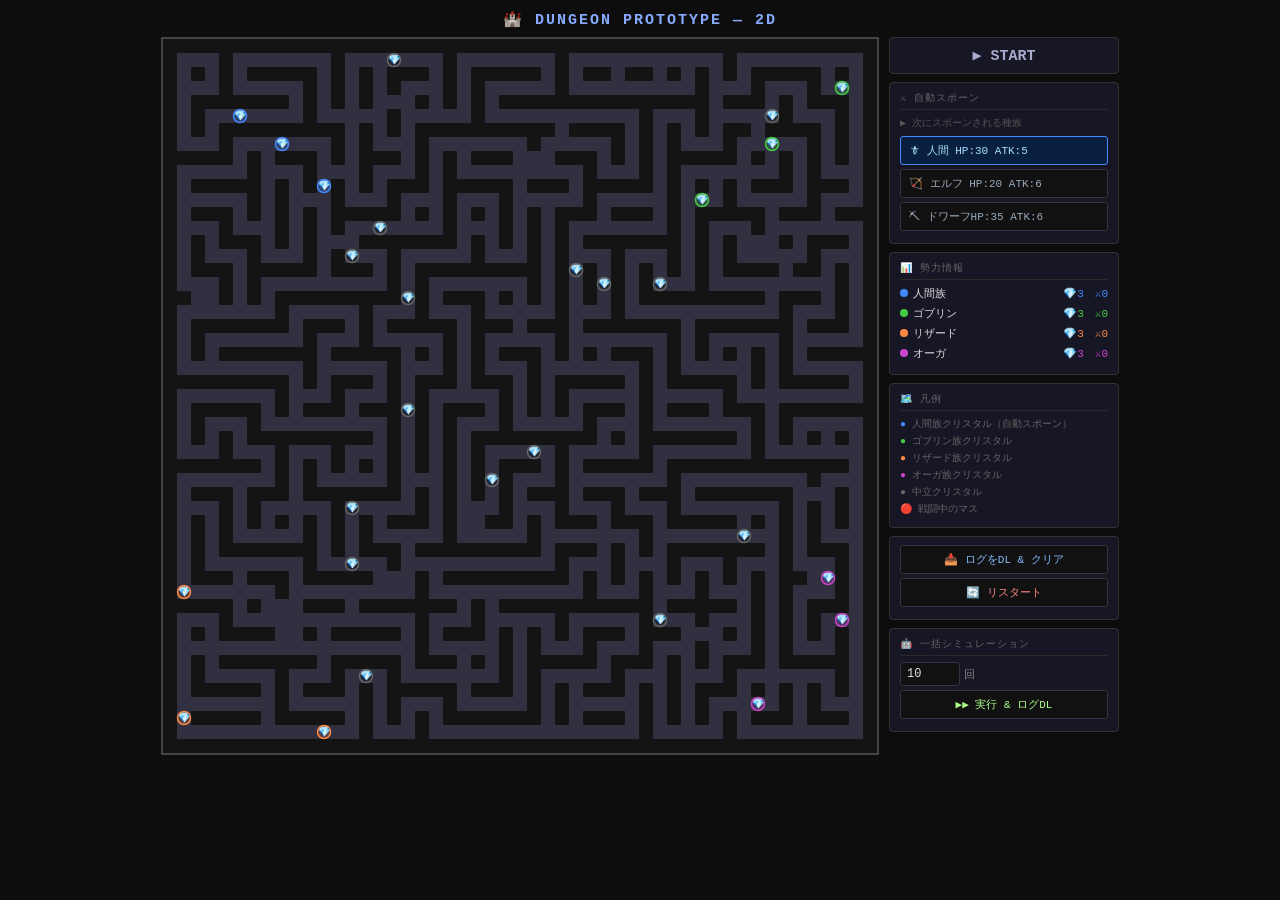
==== commit 8239a726: "260416" ====
--- a/prototype.html
+++ b/prototype.html
@@ -101,6 +101,16 @@
   display: flex; align-items: center;
   gap: 6px; font-size: 10px; color: #666; margin-bottom: 3px;
 }
+.sim-input {
+  width: 60px;
+  padding: 4px 6px;
+  background: #111;
+  border: 1px solid #334;
+  color: #ddd;
+  font-family: 'Courier New', monospace;
+  font-size: 12px;
+  border-radius: 3px;
+}
 </style>
 </head>
 <body>
@@ -141,6 +151,16 @@
       <button class="spawn-btn" onclick="restartGame()" style="text-align:center;color:#f88;margin-top:4px;">🔄 リスタート</button>
     </div>
 
+    <div class="panel" id="sim-panel">
+      <div class="panel-title">🤖 一括シミュレーション</div>
+      <div style="display:flex;gap:4px;margin-bottom:4px;align-items:center;">
+        <input id="sim-count" type="number" value="10" min="1" max="1000" class="sim-input">
+        <span style="font-size:11px;color:#888">回</span>
+      </div>
+      <button class="spawn-btn" onclick="runBulkSimulation()" style="text-align:center;color:#af8;">▶▶ 実行 &amp; ログDL</button>
+      <div id="sim-progress" style="font-size:10px;color:#666;margin-top:4px;"></div>
+    </div>
+
   </div>
 </div>
 
@@ -157,7 +177,7 @@
 const SPD_COMMON     = 1.0;  // 全種族共通移動速度（マス/秒）
 
 // AI種族別スポーン間隔（秒）
-const AI_SPAWN = { goblin: 10, lizard: 12, ogre: 18 };
+const AI_SPAWN = { goblin: 14, lizard: 10, ogre: 18 };
 
 // 人間側クリスタル1つあたりのスポーンクールダウン（秒）
 const HUMAN_SPAWN_COOLDOWN = 10;
@@ -174,12 +194,12 @@
 };
 
 const UNIT_DEFS = {
-  human:  { emoji: '🗡', hp: 30, atk: 5,  spd: SPD_COMMON, faction: 'human'  },
+  human:  { emoji: '🗡', hp: 30, atk: 6,  spd: SPD_COMMON, faction: 'human'  },
   elf:    { emoji: '🏹', hp: 25, atk: 6,  spd: SPD_COMMON, faction: 'human'  },
   dwarf:  { emoji: '⛏',  hp: 35, atk: 6,  spd: SPD_COMMON, faction: 'human'  },
   goblin: { emoji: '👽', hp: 28, atk: 7,  spd: SPD_COMMON, faction: 'goblin' },
   lizard: { emoji: '🦖', hp: 28, atk: 8,  spd: SPD_COMMON, faction: 'lizard' },
-  ogre:   { emoji: '👹', hp: 60, atk: 6,  spd: SPD_COMMON, faction: 'ogre'   },
+  ogre:   { emoji: '👹', hp: 50, atk: 6,  spd: SPD_COMMON, faction: 'ogre'   },
 };
 
 const AI_UNIT = { goblin: 'goblin', lizard: 'lizard', ogre: 'ogre' };
@@ -187,7 +207,7 @@
 // 不利な組み合わせのみ記載（ATK × 0.7）。記載のないペアはすべて × 1.0
 // 出典: GAME_DESIGN.md「6種族の相性システム」
 const AFFINITY_DEBUFF = new Set([
-  'human-goblin',   // ゴブリンの数の暴力に対応しきれない
+  // 'human-goblin' を削除：人間族ATKを6に引き上げたため相性不利は廃止
   'elf-lizard',     // 鱗が矢を弾く
   'dwarf-ogre',     // 怪力が鎧ごと吹き飛ばす
   'goblin-ogre',    // 三すくみ：オーガ > ゴブリン
@@ -211,6 +231,7 @@
 let mazeImg      = null;
 let rafId        = null;
 let gameStarted  = false;
+let isSimulating = false;
 let gameLog             = null;
 let humanAutoSpawnIndex = 0;  // 0=human 1=elf 2=dwarf のローテーション
 
@@ -645,6 +666,7 @@
 }
 
 function updateSpawnIndicator() {
+  if (isSimulating) return;
   const next = HUMAN_AUTO_TYPES[humanAutoSpawnIndex % HUMAN_AUTO_TYPES.length];
   document.querySelectorAll('.spawn-btn[id^="btn-"]').forEach(b => b.classList.remove('active'));
   document.getElementById('btn-' + next)?.classList.add('active');
@@ -884,6 +906,7 @@
 
 function saveLogToStorage() {
   if (!gameLog) return;
+  if (isSimulating) return;
   gameLog.duration = gameTime;
   // avgLifetime を計算してから保存
   const out = JSON.parse(JSON.stringify(gameLog));
@@ -950,6 +973,92 @@
 }
 
 // ━━━━━━━━━━━━━━━━━━━━━━━━━━━━━━━━━━
+// HEADLESS SIMULATION
+// ━━━━━━━━━━━━━━━━━━━━━━━━━━━━━━━━━━
+function getWinner() {
+  const factions = ['human', 'goblin', 'lizard', 'ogre'];
+  const active = factions.filter(f => crystals.some(cr => cr.owner === f));
+  return active.length === 1 ? active[0] : null;
+}
+
+function simulateOneGame(maxTime = 600) {
+  grid = generateMaze(GRID);
+  units = [];
+  gameTime = 0;
+  humanAutoSpawnIndex = 0;
+  initCrystals();
+  initGameLog();
+
+  const dt = 1 / 60;
+  while (gameTime < maxTime) {
+    gameTime += dt;
+    if (gameLog && gameTime >= gameLog.nextSnapshotAt) {
+      takeSnapshot();
+      gameLog.nextSnapshotAt += 30;
+    }
+    updateHumanAutoSpawn();
+    updateUnits(dt);
+    updateCrystals(dt);
+    if (getWinner()) break;
+  }
+
+  gameLog.duration = gameTime;
+  const out = JSON.parse(JSON.stringify(gameLog));
+  for (const [, s] of Object.entries(out.unitStats)) {
+    s.avgLifetime = s.killed > 0 ? Math.round(s.totalLifetime / s.killed * 10) / 10 : null;
+  }
+  out.winner = getWinner() || 'none';
+  return out;
+}
+
+async function runBulkSimulation() {
+  const n = Math.max(1, parseInt(document.getElementById('sim-count').value) || 10);
+  const progress = document.getElementById('sim-progress');
+
+  if (rafId) { cancelAnimationFrame(rafId); rafId = null; }
+  isSimulating = true;
+  gameStarted = false;
+
+  const results = [];
+  for (let i = 0; i < n; i++) {
+    results.push(simulateOneGame(600));
+    progress.textContent = `実行中... ${i + 1}/${n}`;
+    await new Promise(r => setTimeout(r, 0));
+  }
+
+  isSimulating = false;
+
+  // Restore visual game state
+  grid = generateMaze(GRID);
+  units = [];
+  gameTime = 0;
+  humanAutoSpawnIndex = 0;
+  gameLog = null;
+  gameStarted = false;
+  initCrystals();
+  buildMazeImage();
+  render();
+  updateSidebar();
+
+  // Download combined JSON
+  const ts = new Date().toISOString().slice(0, 19).replace(/:/g, '-');
+  const blob = new Blob([JSON.stringify(results, null, 2)], { type: 'application/json' });
+  const a = document.createElement('a');
+  a.href = URL.createObjectURL(blob);
+  a.download = `dungeon_sim_${n}games_${ts}.json`;
+  a.click();
+  URL.revokeObjectURL(a.href);
+
+  // Show win summary
+  const wins = {};
+  for (const r of results) wins[r.winner] = (wins[r.winner] || 0) + 1;
+  progress.textContent = '完了！ ' + Object.entries(wins)
+    .sort((a, b) => b[1] - a[1])
+    .map(([f, w]) => `${f}:${w}`)
+    .join('  ');
+}
+
+// ━━━━━━━━━━━━━━━━━━━━━━━━━━━━━━━━━━
 // INIT / RESTART
 // ━━━━━━━━━━━━━━━━━━━━━━━━━━━━━━━━━━
 function restartGame() {
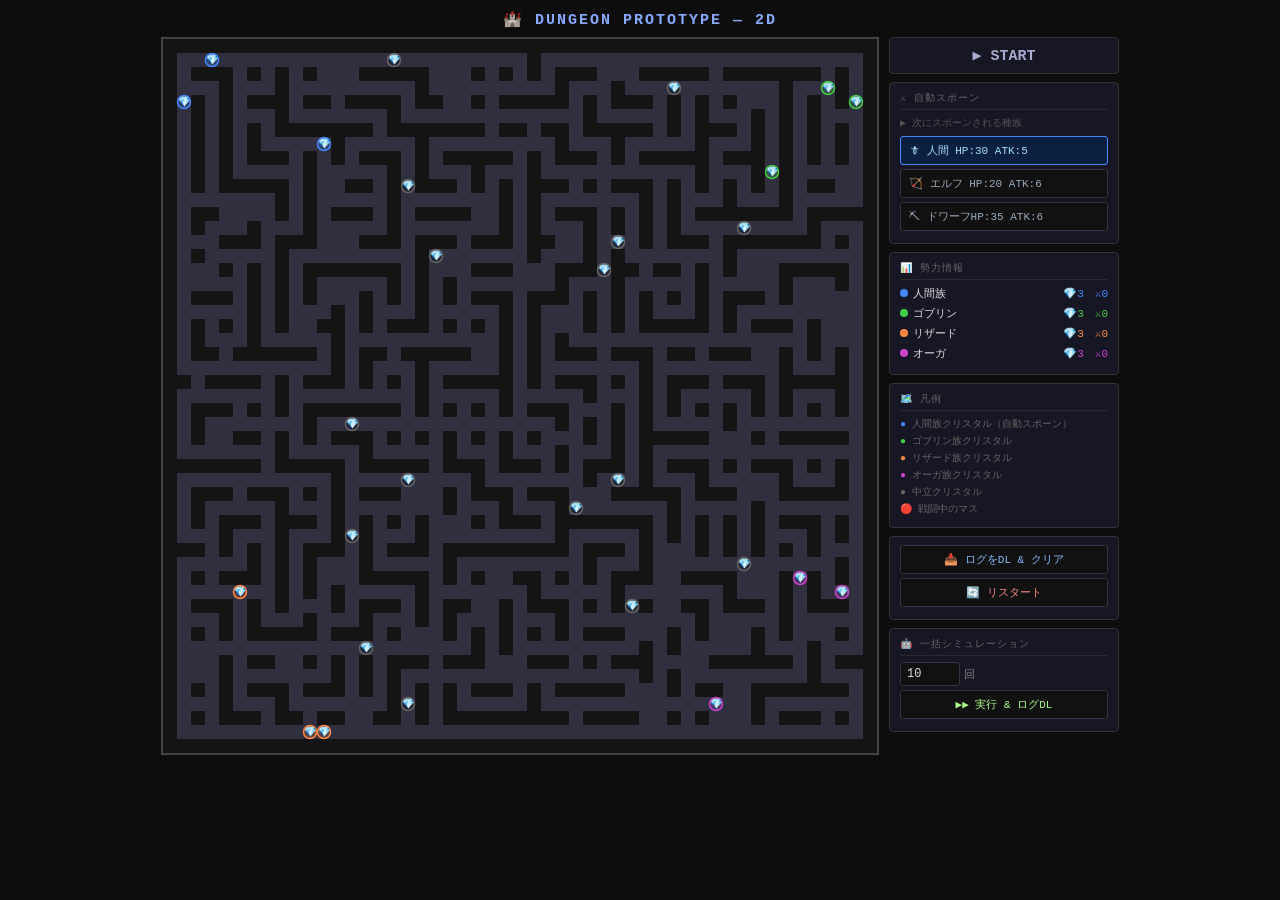
==== commit 9e3a1302: "260419" ====
--- a/prototype.html
+++ b/prototype.html
@@ -173,11 +173,11 @@
 const CANVAS_SIZE  = GRID * CELL;   // 714px (1.2x)
 
 const PATH_REFRESH   = 3.0;  // seconds between path recalculation
-const LOOP_COUNT     = 50;   // extra passages added to maze
+const LOOP_COUNT     = 200;  // extra passages added to maze
 const SPD_COMMON     = 1.0;  // 全種族共通移動速度（マス/秒）
 
 // AI種族別スポーン間隔（秒）
-const AI_SPAWN = { goblin: 14, lizard: 10, ogre: 18 };
+const AI_SPAWN = { goblin: 11, lizard: 13, ogre: 18 };
 
 // 人間側クリスタル1つあたりのスポーンクールダウン（秒）
 const HUMAN_SPAWN_COOLDOWN = 10;
@@ -194,12 +194,12 @@
 };
 
 const UNIT_DEFS = {
-  human:  { emoji: '🗡', hp: 30, atk: 6,  spd: SPD_COMMON, faction: 'human'  },
-  elf:    { emoji: '🏹', hp: 25, atk: 6,  spd: SPD_COMMON, faction: 'human'  },
-  dwarf:  { emoji: '⛏',  hp: 35, atk: 6,  spd: SPD_COMMON, faction: 'human'  },
-  goblin: { emoji: '👽', hp: 28, atk: 7,  spd: SPD_COMMON, faction: 'goblin' },
-  lizard: { emoji: '🦖', hp: 28, atk: 8,  spd: SPD_COMMON, faction: 'lizard' },
-  ogre:   { emoji: '👹', hp: 50, atk: 6,  spd: SPD_COMMON, faction: 'ogre'   },
+  human:  { emoji: '🗡', hp: 33, atk: 5,  spd: SPD_COMMON, faction: 'human'  },
+  elf:    { emoji: '🏹', hp: 28, atk: 6,  spd: SPD_COMMON, faction: 'human'  },
+  dwarf:  { emoji: '⛏',  hp: 38, atk: 4,  spd: SPD_COMMON, faction: 'human'  },
+  goblin: { emoji: '👽', hp: 28, atk: 6,  spd: SPD_COMMON, faction: 'goblin' },
+  lizard: { emoji: '🦖', hp: 28, atk: 7,  spd: SPD_COMMON, faction: 'lizard' },
+  ogre:   { emoji: '👹', hp: 52, atk: 6,  spd: SPD_COMMON, faction: 'ogre'   },
 };
 
 const AI_UNIT = { goblin: 'goblin', lizard: 'lizard', ogre: 'ogre' };
@@ -207,7 +207,7 @@
 // 不利な組み合わせのみ記載（ATK × 0.7）。記載のないペアはすべて × 1.0
 // 出典: GAME_DESIGN.md「6種族の相性システム」
 const AFFINITY_DEBUFF = new Set([
-  // 'human-goblin' を削除：人間族ATKを6に引き上げたため相性不利は廃止
+  'human-goblin',   // 三すくみ：ゴブリン > ヒューマン
   'elf-lizard',     // 鱗が矢を弾く
   'dwarf-ogre',     // 怪力が鎧ごと吹き飛ばす
   'goblin-ogre',    // 三すくみ：オーガ > ゴブリン
@@ -283,21 +283,23 @@
     if (vert || horiz) { g[r][c] = 0; added++; }
   }
 
-  // Reduce dead ends: detect cells with only 1 open neighbor and break one adjacent wall
+  // Reduce dead ends: detect cells with only 1 open neighbor and break one adjacent wall (3 passes)
   const DIRS4 = [[-1,0],[1,0],[0,-1],[0,1]];
-  for (let r = 1; r < size - 1; r++) {
-    for (let c = 1; c < size - 1; c++) {
-      if (g[r][c] !== 0) continue;
-      const openDirs = DIRS4.filter(([dr,dc]) => g[r+dr][c+dc] === 0);
-      if (openDirs.length !== 1) continue; // dead end = 通路が1方向のみ
-      // 壁方向のうち境界内のものをランダムに1つ開ける
-      const wallDirs = DIRS4.filter(([dr,dc]) => {
-        const nr = r+dr, nc = c+dc;
-        return nr > 0 && nr < size-1 && nc > 0 && nc < size-1 && g[nr][nc] === 1;
-      });
-      if (wallDirs.length === 0) continue;
-      const [dr,dc] = wallDirs[Math.floor(Math.random() * wallDirs.length)];
-      g[r+dr][c+dc] = 0;
+  for (let pass = 0; pass < 3; pass++) {
+    for (let r = 1; r < size - 1; r++) {
+      for (let c = 1; c < size - 1; c++) {
+        if (g[r][c] !== 0) continue;
+        const openDirs = DIRS4.filter(([dr,dc]) => g[r+dr][c+dc] === 0);
+        if (openDirs.length !== 1) continue; // dead end = 通路が1方向のみ
+        // 壁方向のうち境界内のものをランダムに1つ開ける
+        const wallDirs = DIRS4.filter(([dr,dc]) => {
+          const nr = r+dr, nc = c+dc;
+          return nr > 0 && nr < size-1 && nc > 0 && nc < size-1 && g[nr][nc] === 1;
+        });
+        if (wallDirs.length === 0) continue;
+        const [dr,dc] = wallDirs[Math.floor(Math.random() * wallDirs.length)];
+        g[r+dr][c+dc] = 0;
+      }
     }
   }
 
@@ -365,6 +367,16 @@
   const E = GRID - 2;  // 49
   const Z = 11;        // corner zone size
 
+  // 配置済みセルの重複防止
+  const usedCells = new Set();
+  function pickCells(r1, r2, c1, c2, n) {
+    const candidates = shuffle(openCells(r1, r2, c1, c2))
+      .filter(([r, c]) => !usedCells.has(`${r},${c}`));
+    const picked = candidates.slice(0, n);
+    picked.forEach(([r, c]) => usedCells.add(`${r},${c}`));
+    return picked;
+  }
+
   // 3 pre-claimed crystals per faction corner
   const cornerZones = [
     { owner: 'human',  r1: 1,   r2: Z,   c1: 1,   c2: Z   },
@@ -374,13 +386,14 @@
   ];
 
   for (const z of cornerZones) {
-    const cells = shuffle(openCells(z.r1, z.r2, z.c1, z.c2)).slice(0, 3);
+    const cells = pickCells(z.r1, z.r2, z.c1, z.c2, 3);
+    const interval = z.owner === 'human' ? HUMAN_SPAWN_COOLDOWN : AI_SPAWN[z.owner];
     for (const [r, c] of cells) {
       crystals.push({
         r, c,
         owner: z.owner,
-        spawnTimer:    Math.random() * AI_SPAWN[z.owner],
-        lastSpawnTime: -HUMAN_SPAWN_COOLDOWN, // 初回はすぐスポーン可能
+        spawnTimer:    Math.random() * interval,  // 全種族共通：0〜CDのランダム待機
+        lastSpawnTime: -HUMAN_SPAWN_COOLDOWN,     // クリック操作用（人間のみ使用）
       });
     }
   }
@@ -393,14 +406,14 @@
     { r1: E-Z-6,  r2: E-1,  c1: E-Z-6, c2: E-1  }, // オーガ拠点近傍
   ];
   for (const z of nearFactionZones) {
-    const cells = shuffle(openCells(z.r1, z.r2, z.c1, z.c2)).slice(0, 2);
+    const cells = pickCells(z.r1, z.r2, z.c1, z.c2, 2);
     for (const [r, c] of cells) {
       crystals.push({ r, c, owner: 'neutral', spawnTimer: 0, lastSpawnTime: -HUMAN_SPAWN_COOLDOWN });
     }
   }
 
   // 中央に8個の中立クリスタル
-  const midCells = shuffle(openCells(Z + 2, E - Z - 2, Z + 2, E - Z - 2)).slice(0, 8);
+  const midCells = pickCells(Z + 2, E - Z - 2, Z + 2, E - Z - 2, 8);
   for (const [r, c] of midCells) {
     crystals.push({ r, c, owner: 'neutral', spawnTimer: 0, lastSpawnTime: -HUMAN_SPAWN_COOLDOWN });
   }
@@ -408,10 +421,9 @@
 
 function updateCrystals(dt) {
   for (const cr of crystals) {
-    // Human crystals spawn manually; neutral crystals don't spawn at all
-    if (cr.owner === 'neutral' || cr.owner === 'human') continue;
+    if (cr.owner === 'neutral') continue;
     cr.spawnTimer += dt;
-    const spawnInterval = AI_SPAWN[cr.owner];
+    const spawnInterval = cr.owner === 'human' ? HUMAN_SPAWN_COOLDOWN : AI_SPAWN[cr.owner];
     if (cr.spawnTimer >= spawnInterval) {
       cr.spawnTimer -= spawnInterval;
       trySpawnFromCrystal(cr);
@@ -420,16 +432,27 @@
 }
 
 function trySpawnFromCrystal(cr) {
-  const type = AI_UNIT[cr.owner];
+  // ユニット種の決定（人間族は3種ローテーション、他種族は固定）
+  let type;
+  if (cr.owner === 'human') {
+    type = HUMAN_AUTO_TYPES[humanAutoSpawnIndex % HUMAN_AUTO_TYPES.length];
+  } else {
+    type = AI_UNIT[cr.owner];
+  }
   if (!type) return;
 
-  // 勢力ユニット上限チェック（所有クリスタル数 × UNIT_CAP_PER_CRYSTAL）
-  const cap       = crystals.filter(c => c.owner === cr.owner).length * UNIT_CAP_PER_CRYSTAL;
-  const current   = units.filter(u => u.faction === cr.owner).length;
+  // 勢力ユニット上限チェック（クリスタル1つごとに判定・全種族共通）
+  const cap     = crystals.filter(c => c.owner === cr.owner).length * UNIT_CAP_PER_CRYSTAL;
+  const current = units.filter(u => u.faction === cr.owner).length;
   if (current >= cap) return;
 
   units.push(makeUnit(type, cr.r, cr.c));
   recordSpawn(type);
+
+  if (cr.owner === 'human') {
+    humanAutoSpawnIndex++;
+    updateSpawnIndicator();
+  }
 }
 
 // ━━━━━━━━━━━━━━━━━━━━━━━━━━━━━━━━━━
@@ -644,27 +667,6 @@
   units = units.filter(u => u.hp > 0);
 }
 
-// ━━━━━━━━━━━━━━━━━━━━━━━━━━━━━━━━━━
-// HUMAN AUTO SPAWN
-// ━━━━━━━━━━━━━━━━━━━━━━━━━━━━━━━━━━
-function updateHumanAutoSpawn() {
-  // 勢力ユニット上限チェック（AI勢力と同じ: 所有クリスタル数 × UNIT_CAP_PER_CRYSTAL）
-  const cap     = crystals.filter(c => c.owner === 'human').length * UNIT_CAP_PER_CRYSTAL;
-  const current = units.filter(u => u.faction === 'human').length;
-  if (current >= cap) return;
-
-  for (const cr of crystals) {
-    if (cr.owner !== 'human') continue;
-    if (gameTime - cr.lastSpawnTime < HUMAN_SPAWN_COOLDOWN) continue;
-    const type = HUMAN_AUTO_TYPES[humanAutoSpawnIndex % HUMAN_AUTO_TYPES.length];
-    cr.lastSpawnTime = gameTime;
-    units.push(makeUnit(type, cr.r, cr.c));
-    recordSpawn(type);
-    humanAutoSpawnIndex++;
-    updateSpawnIndicator();
-  }
-}
-
 function updateSpawnIndicator() {
   if (isSimulating) return;
   const next = HUMAN_AUTO_TYPES[humanAutoSpawnIndex % HUMAN_AUTO_TYPES.length];
@@ -753,17 +755,14 @@
     ctx.fillStyle = cr.owner === 'neutral' ? '#555' : '#ddd';
     ctx.fillText('💎', x, y);
 
-    // 人間クリスタルのスポーンクールダウン表示
+    // 人間クリスタルのスポーンクールダウン表示（spawnTimerベース・全種族共通の仕組みを反映）
     if (cr.owner === 'human' && gameStarted) {
-      const elapsed = gameTime - cr.lastSpawnTime;
-      if (elapsed < HUMAN_SPAWN_COOLDOWN) {
-        const ratio = elapsed / HUMAN_SPAWN_COOLDOWN;
-        // 暗いオーバーレイ
+      const ratio = cr.spawnTimer / HUMAN_SPAWN_COOLDOWN;
+      if (ratio < 1) {
         ctx.beginPath();
         ctx.arc(x, y, CELL / 2 - 0.5, 0, Math.PI * 2);
         ctx.fillStyle = 'rgba(0,0,0,0.45)';
         ctx.fill();
-        // 残り時間を示す扇形（白い弧が減っていく）
         ctx.beginPath();
         ctx.moveTo(x, y);
         ctx.arc(x, y, CELL / 2 - 0.5, -Math.PI / 2, -Math.PI / 2 + Math.PI * 2 * ratio);
@@ -963,7 +962,6 @@
     gameLog.nextSnapshotAt += 30;
   }
 
-  updateHumanAutoSpawn();
   updateUnits(dt);
   updateCrystals(dt);
   render();
@@ -996,7 +994,6 @@
       takeSnapshot();
       gameLog.nextSnapshotAt += 30;
     }
-    updateHumanAutoSpawn();
     updateUnits(dt);
     updateCrystals(dt);
     if (getWinner()) break;
